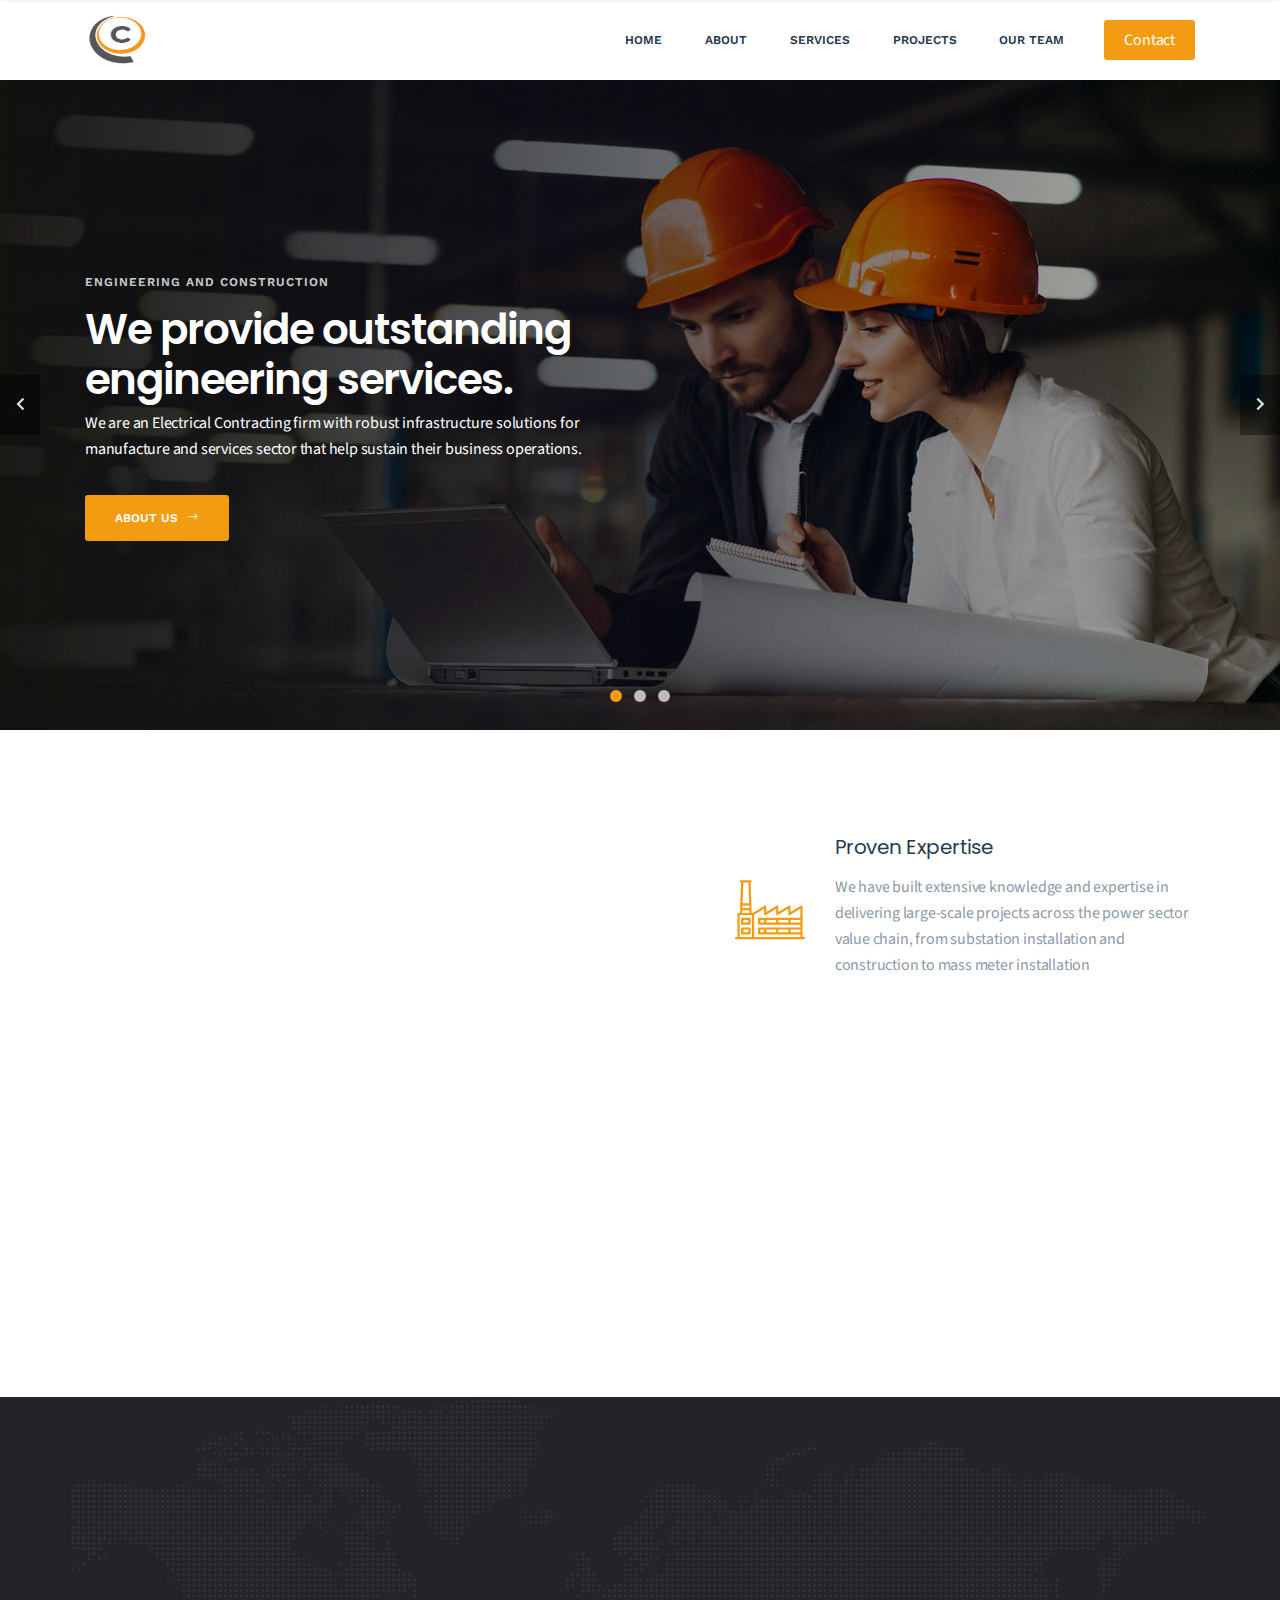
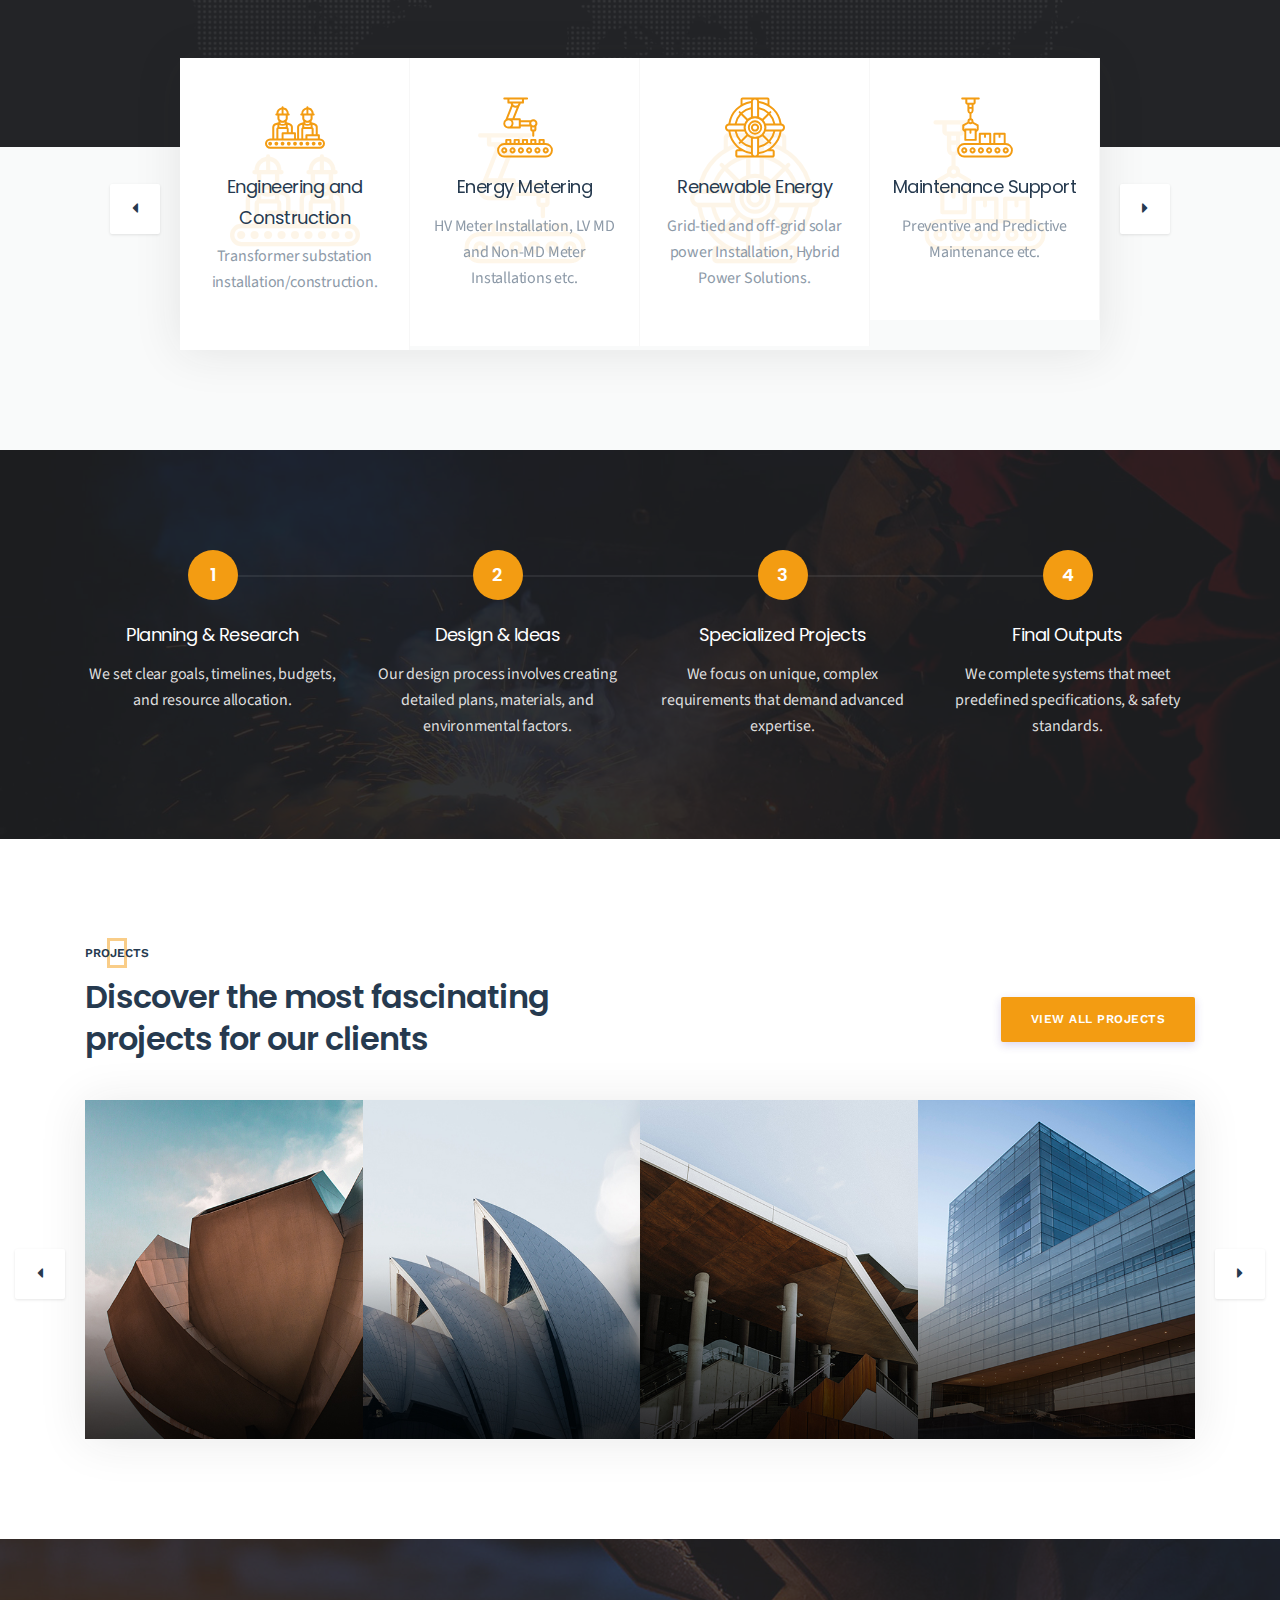
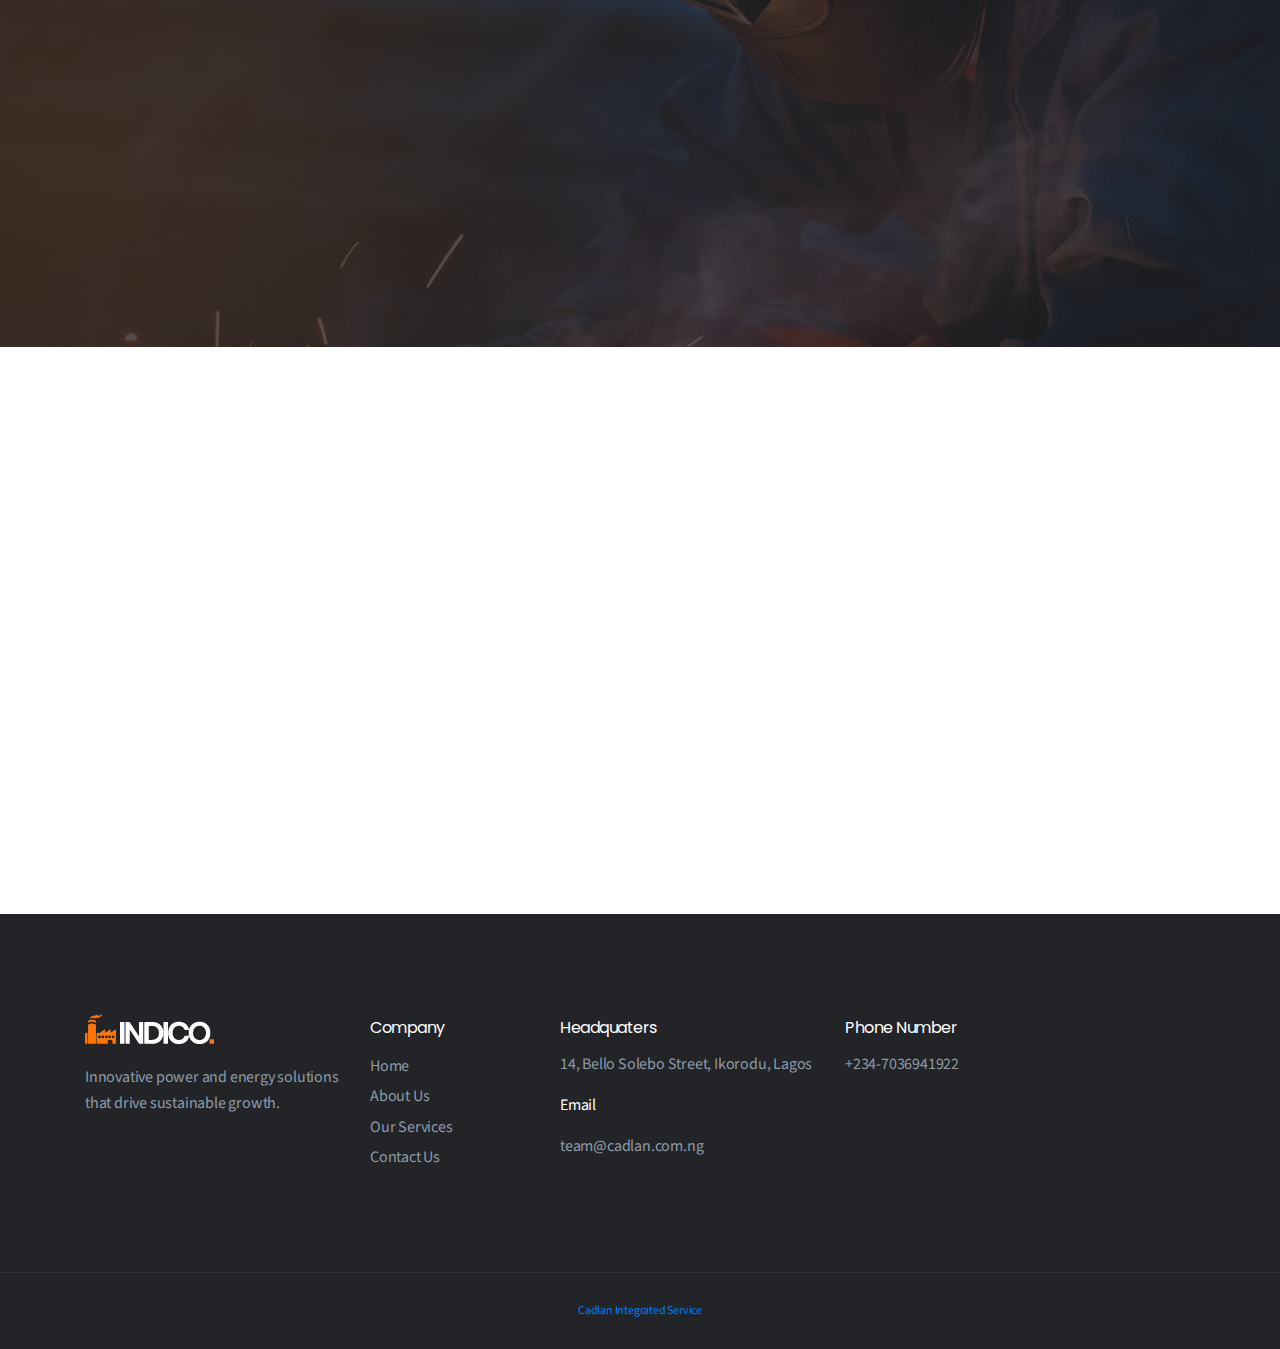
==== index.html @ 0afb3356 "Initial comit" ====
<!doctype html>
<!--[if lt IE 7]>      <html class="no-js lt-ie9 lt-ie8 lt-ie7" lang=""> <![endif]-->
<!--[if IE 7]>         <html class="no-js lt-ie9 lt-ie8" lang=""> <![endif]-->
<!--[if IE 8]>         <html class="no-js lt-ie9" lang=""> <![endif]-->
<!--[if gt IE 8]><!--> <html class="no-js" lang="en"> <!--<![endif]-->

<!-- index.html  29 Nov 2019 03:27:29 GMT -->
    <head>
        <meta charset="utf-8">
        <meta name="viewport" content="width=device-width, initial-scale=1">
        <meta name="description" content="Cadlan Integrated Service">
        <meta name="author" content="Cadlan">

        <title>CIS | Cadlan Integrated Service</title>
        <link rel="shortcut icon" type="image/x-icon" href="img/favicon.png">
        <link rel="stylesheet" href="css/fontawesome.min.css">
        <link rel="stylesheet" href="css/themify-icons.css">
        <link rel="stylesheet" href="css/elegant-line-icons.css">
        <link rel="stylesheet" href="css/elegant-font-icons.css">
        <link rel="stylesheet" href="css/flaticon.css">
        <link rel="stylesheet" href="css/animate.min.css">
        <link rel="stylesheet" href="css/bootstrap.min.css">
        <link rel="stylesheet" href="css/slick.css">
        <link rel="stylesheet" href="css/slider.css">
        <link rel="stylesheet" href="css/odometer.min.css">
        <link rel="stylesheet" href="css/venobox/venobox.css">
        <link rel="stylesheet" href="css/owl.carousel.css">
        <link rel="stylesheet" href="css/main.css">
        <link rel="stylesheet" href="css/responsive.css">
        <script src="js/vendor/modernizr-2.8.3-respond-1.4.2.min.js"></script>
    </head>
<body>
    <!--[if lt IE 8]>
        <p class="browserupgrade">You are using an <strong>outdated</strong> browser. Please <a href="http://browsehappy.com/">upgrade your browser</a> to improve your experience.</p>
    <![endif]-->

    <div class="site-preloader-wrap">
        <div class="spinner"></div>
    </div>

    <header id="header" class="header">
        <div class="primary-header">
            <div class="container">
                <div class="primary-header-inner">
                    <div class="header-logo">
                        <a href="#"><img src="img/Cadlan_logo_final_noname.png" height="50" width="65" alt="Indico"></a>
                    </div>
                    <div class="header-menu-wrap">
                        <ul class="dl-menu">
                            <li><a href="index.html">Home</a>
                                <!-- <ul>
                                    <li><a href="index.html">Home Default</a></li>
                                    <li><a href="index-2.html">Home Modern</a></li>
                                </ul> -->
                            </li>
                            <li><a href="about-company.html">About</a>
                                <!-- <ul>
                                    <li><a href="about-us.html">About Us</a></li>
                                    <li><a href="about-company.html">About Company</a></li>
                                </ul> -->
                            </li>
                            <li><a href="services-1.html">Services</a>
                                <!-- <ul>
                                    <li><a href="services-1.html">Services 01</a></li>
                                    <li><a href="services-2.html">Services 02</a></li>
                                </ul> -->
                            </li>
                            <li><a href="projects.html">Projects</a>
                                <!-- <ul>
                                    <li><a href="projects.html">Our Projects</a></li>
                                    <li><a href="project-single.html">Project Single</a></li>
                                    <li><a href="team.html">Our Team</a></li>
                                    <li><a href="testimonial.html">Testimonial</a></li>
                                    <li><a href="404.html">404 Error</a></li>
                                </ul> -->
                            </li>
                            <li><a href="team.html">Our Team</a>
                                <!-- <ul>
                                    <li><a href="projects.html">Our Projects</a></li>
                                    <li><a href="project-single.html">Project Single</a></li>
                                    <li><a href="team.html">Our Team</a></li>
                                    <li><a href="testimonial.html">Testimonial</a></li>
                                    <li><a href="404.html">404 Error</a></li>
                                </ul> -->
                            </li>
                            <!-- <li><a href="#">Blog</a>
                            <ul>
                            <li><a href="blog-grid.html">Blog Grid</a></li>
                            <li><a href="blog-classic.html">Blog Classic</a></li>
                            <li><a href="blog-single.html">Blog Single</a></li>
                            </ul> -->
                            </li>
                            <!-- <li><a href="contact.html">Contact</a></li> -->
                        </ul>
                    </div>
                    <div class="header-right">
                        <a class="menu-btn" href="contact.html">Contact</a>

                        <div class="mobile-menu-icon">
                            <div class="burger-menu">
                                <div class="line-menu line-half first-line"></div>
                                <div class="line-menu"></div>
                                <div class="line-menu line-half last-line"></div>
                            </div>
                        </div>
                    </div>
                </div>
            </div>
        </div>
    </header>

    <div id="main-slider" class="dl-slider">
        <div class="single-slide">
            <div class="bg-img kenburns-top-right" style="background-image: url(img/slider-1.jpg);"></div>
            <div class="overlay"></div>
            <div class="slider-content-wrap d-flex align-items-center text-left">
                <div class="container">
                    <div class="slider-content">
                        <div class="dl-caption medium"><div class="inner-layer"><div data-animation="fade-in-right" data-delay="1s">Engineering and Construction</div></div></div>
                        <div class="dl-caption big"><div class="inner-layer"><div data-animation="fade-in-left" data-delay="2s">We provide outstanding</div></div>
                        </div>
                        <div class="dl-caption big"><div class="inner-layer"><div data-animation="fade-in-left" data-delay="2.5s">engineering services.</div></div></div>
                        <div class="dl-caption small"><div class="inner-layer"><div data-animation="fade-in-left" data-delay="3s">We are an Electrical Contracting firm with robust infrastructure solutions for <br>manufacture and services sector that help sustain their business operations.</div></div></div>
                        <div class="dl-btn-group">
                            <div class="inner-layer">
                                <a href="about-company.html" class="dl-btn" data-animation="fade-in-left" data-delay="3.5s">About Us <i class="arrow_right"></i></a>
                            </div>
                        </div>
                    </div>
                </div>
            </div>
        </div>
        <div class="single-slide">
            <div class="bg-img kenburns-top-right" style="background-image: url(img/slider-2.jpg);"></div>
            <div class="overlay"></div>
            <div class="slider-content-wrap d-flex align-items-center text-center">
                <div class="container">
                    <div class="slider-content">
                        <div class="dl-caption medium"><div class="inner-layer"><div data-animation="fade-in-top" data-delay="1s">Engineering and Construction</div></div></div>
                        <div class="dl-caption big"><div class="inner-layer"><div data-animation="fade-in-bottom" data-delay="2s">We are professionals</div></div>
                        </div>
                        <div class="dl-caption big"><div class="inner-layer"><div data-animation="fade-in-bottom" data-delay="2.5s">in engineering and construction.</div></div></div>
                        <div class="dl-caption small"><div class="inner-layer"><div data-animation="fade-in-bottom" data-delay="3s">We have provided complete transformer installation and construction, as well as network upgrades for <br>manufacture and services sectors in cities.</div></div></div>
                        <div class="dl-btn-group">
                            <div class="inner-layer">
                                <a href="projects.html" class="dl-btn" data-animation="fade-in-bottom" data-delay="3.5s">View Projects <i class="arrow_right"></i></a>
                            </div>
                        </div>
                    </div>
                </div>
            </div>
        </div>
        <div class="single-slide">
            <div class="bg-img kenburns-top-right" style="background-image: url(img/slider-3.jpg);"></div>
            <div class="overlay"></div>
            <div class="slider-content-wrap d-flex align-items-center text-right">
                <div class="container">
                    <div class="slider-content">
                        <div class="dl-caption medium"><div class="inner-layer"><div data-animation="fade-in-left" data-delay="1s">Engineering and Construction</div></div></div>
                        <div class="dl-caption big"><div class="inner-layer"><div data-animation="fade-in-right" data-delay="2s">We will be happy to take care</div></div>
                        </div>
                        <div class="dl-caption big"><div class="inner-layer"><div data-animation="fade-in-right" data-delay="2.5s">of your projects.</div></div></div>
                        <div class="dl-caption small"><div class="inner-layer"><div data-animation="fade-in-right" data-delay="3s">We are certfied by the Nigerian Electricity Management Services Agency (NEMSA) <br>as an electrical contracting firm.</div></div></div>
                        <div class="dl-btn-group">
                            <div class="inner-layer">
                                <a href="services-1.html" class="dl-btn" data-animation="fade-in-right" data-delay="3.5s">Our Services <i class="arrow_right"></i></a>
                            </div>
                        </div>
                    </div>
                </div>
            </div>
        </div>
    </div>

    <section class="about-section padding">
        <div class="container">
            <div class="row about-wrap">
                <div class="col-lg-6 sm-padding">
                    <div class="about-content wow fadeInLeft">
                        <h2>We are the expart on this field.</h2>
                        <p>
                            CADLAN Integrated Services Limited (CISL) is an experienced solutions provider offering engineering, procurement, construction, installation, 
                            commissioning, and general project management services to the power and energy sector. Our expertise cuts across the entire industry value chain, 
                            and we provide our services to diverse clients in the industry.
                        </p>
                        <a href="about-company.html" class="default-btn">More About Us</a>
                    </div>
                </div>
                <div class="col-lg-6 sm-padding">
                    <ul class="about-promo">
                        <li class="about-promo-item wow fadeInUp">
                            <i class="flaticon-factory"></i>
                            <div>
                                <h3>Proven Expertise</h3>
                                <p>
                                    We have built extensive knowledge and expertise in delivering large-scale projects across the power sector value chain, 
                                    from substation installation and construction to mass meter installation
                                </p>
                            </div>
                        </li>
                        <li class="about-promo-item wow fadeInUp" data-wow-delay="300ms">
                            <i class="flaticon-worker"></i>
                            <div>
                                <h3>Dedicated To Our Clients</h3>
                                <p>We are dedicated to achieving client objectives through a collaborative and client-centric approach.</p>
                            </div>
                        </li>
                        <li class="about-promo-item wow fadeInUp" data-wow-delay="500ms">
                            <i class="flaticon-gear"></i>
                            <div>
                                <h3>Cost Efficiency</h3>
                                <p>
                                    Our team comprises of professional engineers, certified project managers and specialists with in-depth knowledge of the Nigerian power 
                                    sector.
                                    We are able to deliver projects more effectively.
                                </p>
                            </div>
                        </li>
                    </ul>
                </div>
            </div>
        </div>
    </section>

    <section class="service-section bg-grey padding">
        <div class="dark-bg"></div>
            <div class="section-heading dark-background text-center mb-40 wow fadeInUp" data-wow-delay="100ms">
                <span>Services</span>
                <h2>Our services are tailored <br> to suit you</h2>
            </div>
            <div class="container">
            <div class="row">
                <div class="col-lg-10 offset-lg-1">
                    <div id="service-carousel" class="service-carousel box-shadow owl-carousel">
                        <div class="service-item">
                            <div class="service-icon">
                                <i class="flaticon-3d-printer"></i>
                            </div>
                            <h3>Engineering and Construction</h3>
                            <p>Transformer substation installation/construction.</p>
                            <!-- <a href="#" class="read-more">Read More</a> -->
                            <div class="overlay-icon">
                                <i class="flaticon-3d-printer"></i>
                            </div>
                        </div>
                        <div class="service-item">
                            <div class="service-icon">
                                <i class="flaticon-industrial-robot"></i>
                            </div>
                            <h3>Energy Metering</h3>
                            <p>HV Meter Installation, LV MD and Non-MD Meter Installations etc.</p>
                            <!-- <a href="#" class="read-more">Read More</a> -->
                            <div class="overlay-icon">
                                <i class="flaticon-industrial-robot"></i>
                            </div>
                        </div>
                        <div class="service-item">
                            <div class="service-icon">
                                <i class="flaticon-assembly-line"></i>
                            </div>
                            <h3>Renewable Energy</h3>
                            <p>Grid-tied and off-grid solar power Installation, Hybrid Power Solutions.</p>
                            <!-- <a href="#" class="read-more">Read More</a> -->
                            <div class="overlay-icon">
                                <i class="flaticon-assembly-line"></i>
                            </div>
                        </div>
                        <div class="service-item">
                            <div class="service-icon">
                                <i class="flaticon-conveyor"></i>
                            </div>
                            <h3>Maintenance Support</h3>
                            <p>Preventive and Predictive Maintenance etc.</p>
                            <!-- <a href="#" class="read-more">Read More</a> -->
                            <div class="overlay-icon">
                                <i class="flaticon-conveyor"></i>
                            </div>
                        </div>
                        <div class="service-item">
                            <div class="service-icon">
                                <i class="flaticon-control-system"></i>
                            </div>
                            <h3>Technical Consulting</h3>
                            <p>Project Management Consulting, Energy Optimization Solutions etc.</p>
                            <!-- <a href="#" class="read-more">Read More</a> -->
                            <div class="overlay-icon">
                                <i class="flaticon-control-system"></i>
                            </div>
                        </div>
                    </div>
                </div>
            </div>
        </div>
    </section>

    <section class="work-pro-section padding">
        <div class="container">
            <div class="row">
                <div class="col-lg-3 col-sm-6 sm-padding">
                    <div class="work-pro-item text-center">
                        <span class="number">1</span>
                        <div class="number-line"></div>
                        <h3>Planning & Research</h3>
                        <p>
                            We set clear goals, timelines, budgets, and resource allocation.
                        </p>
                    </div>
                </div>
                <div class="col-lg-3 col-sm-6 sm-padding">
                    <div class="work-pro-item text-center">
                        <span class="number">2</span>
                        <div class="number-line"></div>
                        <h3>Design & Ideas</h3>
                        <p>
                            Our design process involves creating detailed plans, materials, and environmental factors. 
                        </p>
                    </div>
                </div>
                <div class="col-lg-3 col-sm-6 sm-padding">
                    <div class="work-pro-item text-center">
                        <span class="number">3</span>
                        <div class="number-line"></div>
                        <h3>Specialized Projects</h3>
                        <p>
                            We focus on unique, complex requirements that demand advanced expertise. 
                        </p>
                    </div>
                </div>
                <div class="col-lg-3 col-sm-6 sm-padding">
                    <div class="work-pro-item text-center">
                        <span class="number">4</span>
                        <h3>Final Outputs</h3>
                        <p>
                            We complete systems that meet predefined specifications, & safety standards.
                        </p>
                    </div>
                </div>
            </div>
        </div>
    </section>

    <section class="projects-section padding">
        <div class="container">
            <div class="row d-flex align-items-center">
                <div class="col-lg-8 col-md-6">
                    <div class="section-heading mb-40">
                        <span>Projects</span>
                        <h2>Discover the most fascinating <br>projects for our clients</h2>
                    </div>
                </div>
                <div class="col-lg-4 col-md-6 text-right">
                    <a href="projects.html" class="default-btn">View All Projects</a>
                </div>
            </div>
            <div id="projects-carousel" class="projects-carousel box-shadow owl-carousel">
                <div class="project-item">
                    <img src="img/project-1.jpg" alt="projects">
                    <div class="overlay"></div>
                    <a href="img/project-1.jpg" class="view-icon img-popup" data-gall="project"> <i class="fas fa-expand"></i></a>
                    <div class="projects-content">
                        <a href="#" class="category">Engineering Design / Supply and Installation</a>
                        <h3><a href="#" class="tittle">300kVA 33/0.4kV Substation for Saglev Electromobility Ltd</a></h3>
                    </div>
                </div>
                <div class="project-item">
                    <img src="img/project-2.jpg" alt="projects">
                    <div class="overlay"></div>
                    <a href="img/project-2.jpg" class="view-icon img-popup" data-gall="project"> <i class="fas fa-expand"></i></a>
                    <div class="projects-content">
                        <a href="#" class="category">Engineering Design / Supply and Installation</a>
                        <h3><a href="#" class="tittle">200kVA 11/0.4kV Substation for Akhibi Foods Ltd</a></h3>
                    </div>
                </div>
                <div class="project-item">
                    <img src="img/project-3.jpg" alt="projects">
                    <div class="overlay"></div>
                    <a href="img/project-3.jpg" class="view-icon img-popup" data-gall="project"> <i class="fas fa-expand"></i></a>
                    <div class="projects-content">
                        <a href="#" class="category">Engineering Design / Supply and Installation</a>
                        <h3><a href="#" class="tittle">750kVA 11/0.4kV Transformer Substation for Axon Polymer and Plastics Ltd.</a></h3>
                    </div>
                </div>
                <div class="project-item">
                    <img src="img/project-4.jpg" alt="projects">
                    <div class="overlay"></div>
                    <a href="img/project-4.jpg" class="view-icon img-popup" data-gall="project"> <i class="fas fa-expand"></i></a>
                    <div class="projects-content">
                        <a href="#" class="category">Engineering Design / Supply and Installation</a>
                        <h3><a href="#" class="tittle">1.5MVA 33/0.4kV Transformer Substation for Luigrad Company Nig. Ltd</a></h3>
                    </div>
                </div>
                <div class="project-item">
                    <img src="img/project-5.jpg" alt="projects">
                    <div class="overlay"></div>
                    <a href="img/project-5.jpg" class="view-icon img-popup" data-gall="project"> <i class="fas fa-expand"></i></a>
                    <div class="projects-content">
                        <a href="#" class="category">Engineering Design / Supply and Installation</a>
                        <h3><a href="#" class="tittle">2500kVA 33/0.4kV Transformer Substation for Monaplex Industries Ltd</a></h3>
                    </div>
                </div>
            </div>
        </div>
    </section>

    <div class="cta-section padding">
        <div class="container">
            <div class="cta-content text-center">
                <span class="wow fadeInUp">Explore The Features</span>
                <h2 class="wow fadeInUp" data-wow-delay="300ms">Innovative power and energy solutions that <br>drive sustainable growth.</h2>
                <a href="about-company.html" class="default-btn wow fadeInUp" data-wow-delay="500ms">About</a>
            </div>
        </div>
    </div>

    <section class="content-section padding">
        <div class="container">
            <div class="row content-wrap">
                <div class="col-lg-6 sm-padding wow fadeInLeft" data-wow-delay="100ms">
                    <img class="box-shadow" class="box-shadow" src="img/content-1.jpg" alt="img">
                </div>
                <div class="col-lg-6 sm-padding">
                    <div class="content-info wow fadeInRight" data-wow-delay="300ms">
                        <span>Explore The Features</span>
                        <h2>Offering the most complete integrated engineering service!</h2>
                        <p>
                            We are committed to building a sustainable future by fostering a collaborative spirit that creates exceptional experiences and balanced 
                            relationships. Engineering design and construction isn’t just a job. It's our passion. With every project we undertake, we set the bar high and 
                            provide the best industry.
                        </p>
                        <a href="services-1.html" class="default-btn">Services</a>
                    </div>
                </div>
            </div>
        </div>
    </section>

    <!-- <section class="testimonial-section bg-grey padding">
        <div class="dots"></div>
            <div class="container">
            <div class="section-heading text-center mb-40 wow fadeInUp" data-wow-delay="100ms">
                <span>Testimonial</span>
                <h2>What people says</h2>
            </div>
            <div id="testimonial-carousel" class="testimonial-carousel box-shadow owl-carousel">
                <div class="testi-item d-flex align-items-center">
                    <img src="img/testi-1.jpg" alt="img">
                    <div class="testi-content">
                        <p>"Thank you for guiding us through the construction process, understanding, and always ready to accommodate our needs. We love our new space and know that it was built by the very best!"</p>
                        <h3>Kyle Frederick</h3>
                        <ul class="rattings">
                            <li><i class="fa fa-star"></i></li>
                            <li><i class="fa fa-star"></i></li>
                            <li><i class="fa fa-star"></i></li>
                            <li><i class="fa fa-star"></i></li>
                            <li><i class="fa fa-star"></i></li>
                        </ul>
                        <span>Director</span>
                    </div>
                    <i class="fa fa-quote-right"></i>
                </div>
                <div class="testi-item d-flex align-items-center">
                    <img src="img/testi-2.jpg" alt="img">
                    <div class="testi-content">
                        <p>"Thank you for guiding us through the construction process, understanding, and always ready to accommodate our needs. We love our new space and know that it was built by the very best!"</p>
                        <h3>Valentin Lacoste</h3>
                        <ul class="rattings">
                            <li><i class="fa fa-star"></i></li>
                            <li><i class="fa fa-star"></i></li>
                            <li><i class="fa fa-star"></i></li>
                            <li><i class="fa fa-star"></i></li>
                            <li><i class="fa fa-star"></i></li>
                        </ul>
                        <span>Director</span>
                    </div>
                    <i class="fa fa-quote-right"></i>
                </div>
                <div class="testi-item d-flex align-items-center">
                    <img src="img/testi-3.jpg" alt="img">
                    <div class="testi-content">
                        <p>"Thank you for guiding us through the construction process, understanding, and always ready to accommodate our needs. We love our new space and know that it was built by the very best!"</p>
                        <h3>José Carpio</h3>
                        <ul class="rattings">
                            <li><i class="fa fa-star"></i></li>
                            <li><i class="fa fa-star"></i></li>
                            <li><i class="fa fa-star"></i></li>
                            <li><i class="fa fa-star"></i></li>
                            <li><i class="fa fa-star"></i></li>
                        </ul>
                        <span>Director</span>
                    </div>
                    <i class="fa fa-quote-right"></i>
                </div>
            </div>
        </div>
    </section> -->

    <!-- <section class="blog-section padding">
    <div class="container">
    <div class="section-heading text-center mb-40 wow fadeInUp" data-wow-delay="100ms">
    <span>From Blog</span>
    <h2>Speciallized news</h2>
    </div>
    <div class="row blog-wrap">
    <div class="col-lg-4 col-sm-6 sm-padding">
    <div class="blog-item box-shadow">
    <div class="blog-thumb">
    <img src="img/post-1.jpg" alt="post">
    <span class="category"><a href="#">interior</a></span>
    </div>
    <div class="blog-content">
    <h3><a href="#">Minimalist trending in modern architecture 2019</a></h3>
    <p>Building first evolved out dynamics between needs means available building materials attendant skills.</p>
    <a href="#" class="read-more">Read More</a>
    </div>
    </div>
    </div>
    <div class="col-lg-4 col-sm-6 sm-padding">
    <div class="blog-item box-shadow">
    <div class="blog-thumb">
    <img src="img/post-2.jpg" alt="post">
    <span class="category"><a href="#">Architecture</a></span>
    </div>
    <div class="blog-content">
    <h3><a href="#">Terrace in the town yamazaki kentaro design workshop.</a></h3>
    <p>Building first evolved out dynamics between needs means available building materials attendant skills.</p>
    <a href="#" class="read-more">Read More</a>
    </div>
    </div>
    </div>
    <div class="col-lg-4 col-sm-6 sm-padding">
    <div class="blog-item box-shadow">
    <div class="blog-thumb">
    <img src="img/post-3.jpg" alt="post">
    <span class="category"><a href="#">Design</a></span>
    </div>
    <div class="blog-content">
    <h3><a href="#">W270 house são paulo arquitetos fabio jorge architeqture.</a></h3>
    <p>Building first evolved out dynamics between needs means available building materials attendant skills.</p>
    <a href="#" class="read-more">Read More</a>
    </div>
    </div>
    </div>
    </div>
    </div>
    </section> -->

    <!-- <div class="sponsor-section bg-grey">
        <div class="dots"></div>
        <div class="container">
            <div id="sponsor-carousel" class="sponsor-carousel owl-carousel">
                <div class="sponsor-item">
                    <img src="img/sponsor1.png" alt="sponsor">
                </div>
                <div class="sponsor-item">
                    <img src="img/sponsor2.png" alt="sponsor">
                </div>
                <div class="sponsor-item">
                    <img src="img/sponsor3.png" alt="sponsor">
                </div>
                <div class="sponsor-item">
                    <img src="img/sponsor4.png" alt="sponsor">
                </div>
                <div class="sponsor-item">
                    <img src="img/sponsor5.png" alt="sponsor">
                </div>
                <div class="sponsor-item">
                    <img src="img/sponsor6.png" alt="sponsor">
                </div>
                <div class="sponsor-item">
                    <img src="img/sponsor7.png" alt="sponsor">
                </div>
                <div class="sponsor-item">
                    <img src="img/sponsor8.png" alt="sponsor">
                </div>
            </div>
        </div>
    </div> -->

    <section class="widget-section padding">
        <div class="container">
            <div class="row">
                <div class="col-lg-3 col-sm-6 sm-padding">
                    <div class="widget-content">
                        <a href="#"><img src="img/logo-light.png" alt="brand"></a>
                        <p>Innovative power and energy solutions that drive sustainable growth.</p>
                    </div>
                </div>
                <div class="col-lg-2 col-sm-6 sm-padding">
                    <div class="widget-content">
                        <h4>Company</h4>
                        <ul class="widget-links">
                            <li><a href="index.html">Home</a></li>
                            <li><a href="about-company.html">About Us</a></li>
                            <li><a href="services-1.html">Our Services</a></li>
                            <li><a href="contact.html">Contact Us</a></li>
                        </ul>
                    </div>
                </div>
                <div class="col-lg-3 col-sm-6 sm-padding">
                    <div class="widget-content">
                        <h4>Headquaters</h4>
                        <p>14, Bello Solebo Street, Ikorodu, Lagos</p>
                        <p style="color: #fff;">Email</p>
                        <span>team@cadlan.com.ng</span>
                    </div>
                </div>
                <div class="col-lg-3 col-sm-6 sm-padding">
                    <div class="widget-content">
                        <h4>Phone Number</h4>
                        <p>+234-7036941922</p>
                    </div>
                </div>
                <!-- <div class="col-lg-4 col-sm-6 sm-padding">
                    <div class="widget-content">
                        <h4>Newslatter Subscription</h4>
                        <p>Subscribe and get 10% off from our <br>architecture company.</p>
                        <div class="subscribe-box clearfix">
                            <div class="subscribe-form-wrap">
                                <form action="#" class="subscribe-form">
                                    <input type="email" name="email" id="subs-email" class="form-input" placeholder="Enter Your Email Address...">
                                    <button type="submit" class="submit-btn">Subscribe</button>
                                    <div id="subscribe-result">
                                        <p class="subscription-success"></p>
                                        <p class="subscription-error"></p>
                                    </div>
                                </form>
                            </div>
                        </div>
                    </div>
                </div> -->
            </div>
        </div>
    </section>

    <footer class="footer-section align-center">
        <div class="container">
            <p><a href="templateshub.net">Cadlan Integrated Service</a></p>
        </div>
    </footer>

    <a data-scroll href="#header" id="scroll-to-top"><i class="arrow_carrot-up"></i></a>

    <script data-cfasync="false" src="../../cdn-cgi/scripts/5c5dd728/cloudflare-static/email-decode.min.js"></script>
    <script src="js/vendor/jquery-1.12.4.min.js"></script>
    <script src="js/vendor/bootstrap.min.js"></script>
    <script src="js/vendor/tether.min.js"></script>
    <script src="js/vendor/headroom.min.js"></script>
    <script src="js/vendor/owl.carousel.min.js"></script>
    <script src="js/vendor/smooth-scroll.min.js"></script>
    <script src="js/vendor/venobox.min.js"></script>
    <script src="js/vendor/jquery.ajaxchimp.min.js"></script>
    <script src="js/vendor/slick.min.js"></script>
    <script src="js/vendor/waypoints.min.js"></script>
    <script src="js/vendor/odometer.min.js"></script>
    <script src="js/vendor/wow.min.js"></script>
    <script src="js/main.js"></script>
</body>
</html>
---- css/themify-icons.css ----
@font-face{font-family:themify;src:url(../fonts/themify9f24.eot?-fvbane);src:url(../fonts/themifyd41d.eot?#iefix-fvbane) format('embedded-opentype'),url(../fonts/themify9f24.woff?-fvbane) format('woff'),url(../fonts/themify9f24.ttf?-fvbane) format('truetype'),url(../fonts/themify9f24.svg?-fvbane#themify) format('svg');font-weight:400;font-style:normal}[class*=" ti-"],[class^=ti-]{font-family:themify;speak:none;font-style:normal;font-weight:400;font-variant:normal;text-transform:none;line-height:1;-webkit-font-smoothing:antialiased;-moz-osx-font-smoothing:grayscale}.ti-wand:before{content:"\e600"}.ti-volume:before{content:"\e601"}.ti-user:before{content:"\e602"}.ti-unlock:before{content:"\e603"}.ti-unlink:before{content:"\e604"}.ti-trash:before{content:"\e605"}.ti-thought:before{content:"\e606"}.ti-target:before{content:"\e607"}.ti-tag:before{content:"\e608"}.ti-tablet:before{content:"\e609"}.ti-star:before{content:"\e60a"}.ti-spray:before{content:"\e60b"}.ti-signal:before{content:"\e60c"}.ti-shopping-cart:before{content:"\e60d"}.ti-shopping-cart-full:before{content:"\e60e"}.ti-settings:before{content:"\e60f"}.ti-search:before{content:"\e610"}.ti-zoom-in:before{content:"\e611"}.ti-zoom-out:before{content:"\e612"}.ti-cut:before{content:"\e613"}.ti-ruler:before{content:"\e614"}.ti-ruler-pencil:before{content:"\e615"}.ti-ruler-alt:before{content:"\e616"}.ti-bookmark:before{content:"\e617"}.ti-bookmark-alt:before{content:"\e618"}.ti-reload:before{content:"\e619"}.ti-plus:before{content:"\e61a"}.ti-pin:before{content:"\e61b"}.ti-pencil:before{content:"\e61c"}.ti-pencil-alt:before{content:"\e61d"}.ti-paint-roller:before{content:"\e61e"}.ti-paint-bucket:before{content:"\e61f"}.ti-na:before{content:"\e620"}.ti-mobile:before{content:"\e621"}.ti-minus:before{content:"\e622"}.ti-medall:before{content:"\e623"}.ti-medall-alt:before{content:"\e624"}.ti-marker:before{content:"\e625"}.ti-marker-alt:before{content:"\e626"}.ti-arrow-up:before{content:"\e627"}.ti-arrow-right:before{content:"\e628"}.ti-arrow-left:before{content:"\e629"}.ti-arrow-down:before{content:"\e62a"}.ti-lock:before{content:"\e62b"}.ti-location-arrow:before{content:"\e62c"}.ti-link:before{content:"\e62d"}.ti-layout:before{content:"\e62e"}.ti-layers:before{content:"\e62f"}.ti-layers-alt:before{content:"\e630"}.ti-key:before{content:"\e631"}.ti-import:before{content:"\e632"}.ti-image:before{content:"\e633"}.ti-heart:before{content:"\e634"}.ti-heart-broken:before{content:"\e635"}.ti-hand-stop:before{content:"\e636"}.ti-hand-open:before{content:"\e637"}.ti-hand-drag:before{content:"\e638"}.ti-folder:before{content:"\e639"}.ti-flag:before{content:"\e63a"}.ti-flag-alt:before{content:"\e63b"}.ti-flag-alt-2:before{content:"\e63c"}.ti-eye:before{content:"\e63d"}.ti-export:before{content:"\e63e"}.ti-exchange-vertical:before{content:"\e63f"}.ti-desktop:before{content:"\e640"}.ti-cup:before{content:"\e641"}.ti-crown:before{content:"\e642"}.ti-comments:before{content:"\e643"}.ti-comment:before{content:"\e644"}.ti-comment-alt:before{content:"\e645"}.ti-close:before{content:"\e646"}.ti-clip:before{content:"\e647"}.ti-angle-up:before{content:"\e648"}.ti-angle-right:before{content:"\e649"}.ti-angle-left:before{content:"\e64a"}.ti-angle-down:before{content:"\e64b"}.ti-check:before{content:"\e64c"}.ti-check-box:before{content:"\e64d"}.ti-camera:before{content:"\e64e"}.ti-announcement:before{content:"\e64f"}.ti-brush:before{content:"\e650"}.ti-briefcase:before{content:"\e651"}.ti-bolt:before{content:"\e652"}.ti-bolt-alt:before{content:"\e653"}.ti-blackboard:before{content:"\e654"}.ti-bag:before{content:"\e655"}.ti-move:before{content:"\e656"}.ti-arrows-vertical:before{content:"\e657"}.ti-arrows-horizontal:before{content:"\e658"}.ti-fullscreen:before{content:"\e659"}.ti-arrow-top-right:before{content:"\e65a"}.ti-arrow-top-left:before{content:"\e65b"}.ti-arrow-circle-up:before{content:"\e65c"}.ti-arrow-circle-right:before{content:"\e65d"}.ti-arrow-circle-left:before{content:"\e65e"}.ti-arrow-circle-down:before{content:"\e65f"}.ti-angle-double-up:before{content:"\e660"}.ti-angle-double-right:before{content:"\e661"}.ti-angle-double-left:before{content:"\e662"}.ti-angle-double-down:before{content:"\e663"}.ti-zip:before{content:"\e664"}.ti-world:before{content:"\e665"}.ti-wheelchair:before{content:"\e666"}.ti-view-list:before{content:"\e667"}.ti-view-list-alt:before{content:"\e668"}.ti-view-grid:before{content:"\e669"}.ti-uppercase:before{content:"\e66a"}.ti-upload:before{content:"\e66b"}.ti-underline:before{content:"\e66c"}.ti-truck:before{content:"\e66d"}.ti-timer:before{content:"\e66e"}.ti-ticket:before{content:"\e66f"}.ti-thumb-up:before{content:"\e670"}.ti-thumb-down:before{content:"\e671"}.ti-text:before{content:"\e672"}.ti-stats-up:before{content:"\e673"}.ti-stats-down:before{content:"\e674"}.ti-split-v:before{content:"\e675"}.ti-split-h:before{content:"\e676"}.ti-smallcap:before{content:"\e677"}.ti-shine:before{content:"\e678"}.ti-shift-right:before{content:"\e679"}.ti-shift-left:before{content:"\e67a"}.ti-shield:before{content:"\e67b"}.ti-notepad:before{content:"\e67c"}.ti-server:before{content:"\e67d"}.ti-quote-right:before{content:"\e67e"}.ti-quote-left:before{content:"\e67f"}.ti-pulse:before{content:"\e680"}.ti-printer:before{content:"\e681"}.ti-power-off:before{content:"\e682"}.ti-plug:before{content:"\e683"}.ti-pie-chart:before{content:"\e684"}.ti-paragraph:before{content:"\e685"}.ti-panel:before{content:"\e686"}.ti-package:before{content:"\e687"}.ti-music:before{content:"\e688"}.ti-music-alt:before{content:"\e689"}.ti-mouse:before{content:"\e68a"}.ti-mouse-alt:before{content:"\e68b"}.ti-money:before{content:"\e68c"}.ti-microphone:before{content:"\e68d"}.ti-menu:before{content:"\e68e"}.ti-menu-alt:before{content:"\e68f"}.ti-map:before{content:"\e690"}.ti-map-alt:before{content:"\e691"}.ti-loop:before{content:"\e692"}.ti-location-pin:before{content:"\e693"}.ti-list:before{content:"\e694"}.ti-light-bulb:before{content:"\e695"}.ti-Italic:before{content:"\e696"}.ti-info:before{content:"\e697"}.ti-infinite:before{content:"\e698"}.ti-id-badge:before{content:"\e699"}.ti-hummer:before{content:"\e69a"}.ti-home:before{content:"\e69b"}.ti-help:before{content:"\e69c"}.ti-headphone:before{content:"\e69d"}.ti-harddrives:before{content:"\e69e"}.ti-harddrive:before{content:"\e69f"}.ti-gift:before{content:"\e6a0"}.ti-game:before{content:"\e6a1"}.ti-filter:before{content:"\e6a2"}.ti-files:before{content:"\e6a3"}.ti-file:before{content:"\e6a4"}.ti-eraser:before{content:"\e6a5"}.ti-envelope:before{content:"\e6a6"}.ti-download:before{content:"\e6a7"}.ti-direction:before{content:"\e6a8"}.ti-direction-alt:before{content:"\e6a9"}.ti-dashboard:before{content:"\e6aa"}.ti-control-stop:before{content:"\e6ab"}.ti-control-shuffle:before{content:"\e6ac"}.ti-control-play:before{content:"\e6ad"}.ti-control-pause:before{content:"\e6ae"}.ti-control-forward:before{content:"\e6af"}.ti-control-backward:before{content:"\e6b0"}.ti-cloud:before{content:"\e6b1"}.ti-cloud-up:before{content:"\e6b2"}.ti-cloud-down:before{content:"\e6b3"}.ti-clipboard:before{content:"\e6b4"}.ti-car:before{content:"\e6b5"}.ti-calendar:before{content:"\e6b6"}.ti-book:before{content:"\e6b7"}.ti-bell:before{content:"\e6b8"}.ti-basketball:before{content:"\e6b9"}.ti-bar-chart:before{content:"\e6ba"}.ti-bar-chart-alt:before{content:"\e6bb"}.ti-back-right:before{content:"\e6bc"}.ti-back-left:before{content:"\e6bd"}.ti-arrows-corner:before{content:"\e6be"}.ti-archive:before{content:"\e6bf"}.ti-anchor:before{content:"\e6c0"}.ti-align-right:before{content:"\e6c1"}.ti-align-left:before{content:"\e6c2"}.ti-align-justify:before{content:"\e6c3"}.ti-align-center:before{content:"\e6c4"}.ti-alert:before{content:"\e6c5"}.ti-alarm-clock:before{content:"\e6c6"}.ti-agenda:before{content:"\e6c7"}.ti-write:before{content:"\e6c8"}.ti-window:before{content:"\e6c9"}.ti-widgetized:before{content:"\e6ca"}.ti-widget:before{content:"\e6cb"}.ti-widget-alt:before{content:"\e6cc"}.ti-wallet:before{content:"\e6cd"}.ti-video-clapper:before{content:"\e6ce"}.ti-video-camera:before{content:"\e6cf"}.ti-vector:before{content:"\e6d0"}.ti-themify-logo:before{content:"\e6d1"}.ti-themify-favicon:before{content:"\e6d2"}.ti-themify-favicon-alt:before{content:"\e6d3"}.ti-support:before{content:"\e6d4"}.ti-stamp:before{content:"\e6d5"}.ti-split-v-alt:before{content:"\e6d6"}.ti-slice:before{content:"\e6d7"}.ti-shortcode:before{content:"\e6d8"}.ti-shift-right-alt:before{content:"\e6d9"}.ti-shift-left-alt:before{content:"\e6da"}.ti-ruler-alt-2:before{content:"\e6db"}.ti-receipt:before{content:"\e6dc"}.ti-pin2:before{content:"\e6dd"}.ti-pin-alt:before{content:"\e6de"}.ti-pencil-alt2:before{content:"\e6df"}.ti-palette:before{content:"\e6e0"}.ti-more:before{content:"\e6e1"}.ti-more-alt:before{content:"\e6e2"}.ti-microphone-alt:before{content:"\e6e3"}.ti-magnet:before{content:"\e6e4"}.ti-line-double:before{content:"\e6e5"}.ti-line-dotted:before{content:"\e6e6"}.ti-line-dashed:before{content:"\e6e7"}.ti-layout-width-full:before{content:"\e6e8"}.ti-layout-width-default:before{content:"\e6e9"}.ti-layout-width-default-alt:before{content:"\e6ea"}.ti-layout-tab:before{content:"\e6eb"}.ti-layout-tab-window:before{content:"\e6ec"}.ti-layout-tab-v:before{content:"\e6ed"}.ti-layout-tab-min:before{content:"\e6ee"}.ti-layout-slider:before{content:"\e6ef"}.ti-layout-slider-alt:before{content:"\e6f0"}.ti-layout-sidebar-right:before{content:"\e6f1"}.ti-layout-sidebar-none:before{content:"\e6f2"}.ti-layout-sidebar-left:before{content:"\e6f3"}.ti-layout-placeholder:before{content:"\e6f4"}.ti-layout-menu:before{content:"\e6f5"}.ti-layout-menu-v:before{content:"\e6f6"}.ti-layout-menu-separated:before{content:"\e6f7"}.ti-layout-menu-full:before{content:"\e6f8"}.ti-layout-media-right-alt:before{content:"\e6f9"}.ti-layout-media-right:before{content:"\e6fa"}.ti-layout-media-overlay:before{content:"\e6fb"}.ti-layout-media-overlay-alt:before{content:"\e6fc"}.ti-layout-media-overlay-alt-2:before{content:"\e6fd"}.ti-layout-media-left-alt:before{content:"\e6fe"}.ti-layout-media-left:before{content:"\e6ff"}.ti-layout-media-center-alt:before{content:"\e700"}.ti-layout-media-center:before{content:"\e701"}.ti-layout-list-thumb:before{content:"\e702"}.ti-layout-list-thumb-alt:before{content:"\e703"}.ti-layout-list-post:before{content:"\e704"}.ti-layout-list-large-image:before{content:"\e705"}.ti-layout-line-solid:before{content:"\e706"}.ti-layout-grid4:before{content:"\e707"}.ti-layout-grid3:before{content:"\e708"}.ti-layout-grid2:before{content:"\e709"}.ti-layout-grid2-thumb:before{content:"\e70a"}.ti-layout-cta-right:before{content:"\e70b"}.ti-layout-cta-left:before{content:"\e70c"}.ti-layout-cta-center:before{content:"\e70d"}.ti-layout-cta-btn-right:before{content:"\e70e"}.ti-layout-cta-btn-left:before{content:"\e70f"}.ti-layout-column4:before{content:"\e710"}.ti-layout-column3:before{content:"\e711"}.ti-layout-column2:before{content:"\e712"}.ti-layout-accordion-separated:before{content:"\e713"}.ti-layout-accordion-merged:before{content:"\e714"}.ti-layout-accordion-list:before{content:"\e715"}.ti-ink-pen:before{content:"\e716"}.ti-info-alt:before{content:"\e717"}.ti-help-alt:before{content:"\e718"}.ti-headphone-alt:before{content:"\e719"}.ti-hand-point-up:before{content:"\e71a"}.ti-hand-point-right:before{content:"\e71b"}.ti-hand-point-left:before{content:"\e71c"}.ti-hand-point-down:before{content:"\e71d"}.ti-gallery:before{content:"\e71e"}.ti-face-smile:before{content:"\e71f"}.ti-face-sad:before{content:"\e720"}.ti-credit-card:before{content:"\e721"}.ti-control-skip-forward:before{content:"\e722"}.ti-control-skip-backward:before{content:"\e723"}.ti-control-record:before{content:"\e724"}.ti-control-eject:before{content:"\e725"}.ti-comments-smiley:before{content:"\e726"}.ti-brush-alt:before{content:"\e727"}.ti-youtube:before{content:"\e728"}.ti-vimeo:before{content:"\e729"}.ti-twitter:before{content:"\e72a"}.ti-time:before{content:"\e72b"}.ti-tumblr:before{content:"\e72c"}.ti-skype:before{content:"\e72d"}.ti-share:before{content:"\e72e"}.ti-share-alt:before{content:"\e72f"}.ti-rocket:before{content:"\e730"}.ti-pinterest:before{content:"\e731"}.ti-new-window:before{content:"\e732"}.ti-microsoft:before{content:"\e733"}.ti-list-ol:before{content:"\e734"}.ti-linkedin:before{content:"\e735"}.ti-layout-sidebar-2:before{content:"\e736"}.ti-layout-grid4-alt:before{content:"\e737"}.ti-layout-grid3-alt:before{content:"\e738"}.ti-layout-grid2-alt:before{content:"\e739"}.ti-layout-column4-alt:before{content:"\e73a"}.ti-layout-column3-alt:before{content:"\e73b"}.ti-layout-column2-alt:before{content:"\e73c"}.ti-instagram:before{content:"\e73d"}.ti-google:before{content:"\e73e"}.ti-github:before{content:"\e73f"}.ti-flickr:before{content:"\e740"}.ti-facebook:before{content:"\e741"}.ti-dropbox:before{content:"\e742"}.ti-dribbble:before{content:"\e743"}.ti-apple:before{content:"\e744"}.ti-android:before{content:"\e745"}.ti-save:before{content:"\e746"}.ti-save-alt:before{content:"\e747"}.ti-yahoo:before{content:"\e748"}.ti-wordpress:before{content:"\e749"}.ti-vimeo-alt:before{content:"\e74a"}.ti-twitter-alt:before{content:"\e74b"}.ti-tumblr-alt:before{content:"\e74c"}.ti-trello:before{content:"\e74d"}.ti-stack-overflow:before{content:"\e74e"}.ti-soundcloud:before{content:"\e74f"}.ti-sharethis:before{content:"\e750"}.ti-sharethis-alt:before{content:"\e751"}.ti-reddit:before{content:"\e752"}.ti-pinterest-alt:before{content:"\e753"}.ti-microsoft-alt:before{content:"\e754"}.ti-linux:before{content:"\e755"}.ti-jsfiddle:before{content:"\e756"}.ti-joomla:before{content:"\e757"}.ti-html5:before{content:"\e758"}.ti-flickr-alt:before{content:"\e759"}.ti-email:before{content:"\e75a"}.ti-drupal:before{content:"\e75b"}.ti-dropbox-alt:before{content:"\e75c"}.ti-css3:before{content:"\e75d"}.ti-rss:before{content:"\e75e"}.ti-rss-alt:before{content:"\e75f"}
---- css/elegant-line-icons.css ----
@font-face{font-family:et-line;src:url(../fonts/et-line.eot);src:url(../fonts/et-lined41d.eot?#iefix) format('embedded-opentype'),url(../fonts/et-line.woff) format('woff'),url(../fonts/et-line.ttf) format('truetype'),url(../fonts/et-line.svg#et-line) format('svg');font-weight:400;font-style:normal}[data-icon]:before{font-family:et-line;content:attr(data-icon);speak:none;font-weight:400;font-variant:normal;text-transform:none;line-height:1;-webkit-font-smoothing:antialiased;-moz-osx-font-smoothing:grayscale;display:inline-block}.icon-mobile,.icon-laptop,.icon-desktop,.icon-tablet,.icon-phone,.icon-document,.icon-documents,.icon-search,.icon-clipboard,.icon-newspaper,.icon-notebook,.icon-book-open,.icon-browser,.icon-calendar,.icon-presentation,.icon-picture,.icon-pictures,.icon-video,.icon-camera,.icon-printer,.icon-toolbox,.icon-briefcase,.icon-wallet,.icon-gift,.icon-bargraph,.icon-grid,.icon-expand,.icon-focus,.icon-edit,.icon-adjustments,.icon-ribbon,.icon-hourglass,.icon-lock,.icon-megaphone,.icon-shield,.icon-trophy,.icon-flag,.icon-map,.icon-puzzle,.icon-basket,.icon-envelope,.icon-streetsign,.icon-telescope,.icon-gears,.icon-key,.icon-paperclip,.icon-attachment,.icon-pricetags,.icon-lightbulb,.icon-layers,.icon-pencil,.icon-tools,.icon-tools-2,.icon-scissors,.icon-paintbrush,.icon-magnifying-glass,.icon-circle-compass,.icon-linegraph,.icon-mic,.icon-strategy,.icon-beaker,.icon-caution,.icon-recycle,.icon-anchor,.icon-profile-male,.icon-profile-female,.icon-bike,.icon-wine,.icon-hotairballoon,.icon-globe,.icon-genius,.icon-map-pin,.icon-dial,.icon-chat,.icon-heart,.icon-cloud,.icon-upload,.icon-download,.icon-target,.icon-hazardous,.icon-piechart,.icon-speedometer,.icon-global,.icon-compass,.icon-lifesaver,.icon-clock,.icon-aperture,.icon-quote,.icon-scope,.icon-alarmclock,.icon-refresh,.icon-happy,.icon-sad,.icon-facebook,.icon-twitter,.icon-googleplus,.icon-rss,.icon-tumblr,.icon-linkedin,.icon-dribbble{font-family:et-line;speak:none;font-style:normal;font-weight:400;font-variant:normal;text-transform:none;line-height:1;-webkit-font-smoothing:antialiased;-moz-osx-font-smoothing:grayscale;display:inline-block}.icon-mobile:before{content:"\e000"}.icon-laptop:before{content:"\e001"}.icon-desktop:before{content:"\e002"}.icon-tablet:before{content:"\e003"}.icon-phone:before{content:"\e004"}.icon-document:before{content:"\e005"}.icon-documents:before{content:"\e006"}.icon-search:before{content:"\e007"}.icon-clipboard:before{content:"\e008"}.icon-newspaper:before{content:"\e009"}.icon-notebook:before{content:"\e00a"}.icon-book-open:before{content:"\e00b"}.icon-browser:before{content:"\e00c"}.icon-calendar:before{content:"\e00d"}.icon-presentation:before{content:"\e00e"}.icon-picture:before{content:"\e00f"}.icon-pictures:before{content:"\e010"}.icon-video:before{content:"\e011"}.icon-camera:before{content:"\e012"}.icon-printer:before{content:"\e013"}.icon-toolbox:before{content:"\e014"}.icon-briefcase:before{content:"\e015"}.icon-wallet:before{content:"\e016"}.icon-gift:before{content:"\e017"}.icon-bargraph:before{content:"\e018"}.icon-grid:before{content:"\e019"}.icon-expand:before{content:"\e01a"}.icon-focus:before{content:"\e01b"}.icon-edit:before{content:"\e01c"}.icon-adjustments:before{content:"\e01d"}.icon-ribbon:before{content:"\e01e"}.icon-hourglass:before{content:"\e01f"}.icon-lock:before{content:"\e020"}.icon-megaphone:before{content:"\e021"}.icon-shield:before{content:"\e022"}.icon-trophy:before{content:"\e023"}.icon-flag:before{content:"\e024"}.icon-map:before{content:"\e025"}.icon-puzzle:before{content:"\e026"}.icon-basket:before{content:"\e027"}.icon-envelope:before{content:"\e028"}.icon-streetsign:before{content:"\e029"}.icon-telescope:before{content:"\e02a"}.icon-gears:before{content:"\e02b"}.icon-key:before{content:"\e02c"}.icon-paperclip:before{content:"\e02d"}.icon-attachment:before{content:"\e02e"}.icon-pricetags:before{content:"\e02f"}.icon-lightbulb:before{content:"\e030"}.icon-layers:before{content:"\e031"}.icon-pencil:before{content:"\e032"}.icon-tools:before{content:"\e033"}.icon-tools-2:before{content:"\e034"}.icon-scissors:before{content:"\e035"}.icon-paintbrush:before{content:"\e036"}.icon-magnifying-glass:before{content:"\e037"}.icon-circle-compass:before{content:"\e038"}.icon-linegraph:before{content:"\e039"}.icon-mic:before{content:"\e03a"}.icon-strategy:before{content:"\e03b"}.icon-beaker:before{content:"\e03c"}.icon-caution:before{content:"\e03d"}.icon-recycle:before{content:"\e03e"}.icon-anchor:before{content:"\e03f"}.icon-profile-male:before{content:"\e040"}.icon-profile-female:before{content:"\e041"}.icon-bike:before{content:"\e042"}.icon-wine:before{content:"\e043"}.icon-hotairballoon:before{content:"\e044"}.icon-globe:before{content:"\e045"}.icon-genius:before{content:"\e046"}.icon-map-pin:before{content:"\e047"}.icon-dial:before{content:"\e048"}.icon-chat:before{content:"\e049"}.icon-heart:before{content:"\e04a"}.icon-cloud:before{content:"\e04b"}.icon-upload:before{content:"\e04c"}.icon-download:before{content:"\e04d"}.icon-target:before{content:"\e04e"}.icon-hazardous:before{content:"\e04f"}.icon-piechart:before{content:"\e050"}.icon-speedometer:before{content:"\e051"}.icon-global:before{content:"\e052"}.icon-compass:before{content:"\e053"}.icon-lifesaver:before{content:"\e054"}.icon-clock:before{content:"\e055"}.icon-aperture:before{content:"\e056"}.icon-quote:before{content:"\e057"}.icon-scope:before{content:"\e058"}.icon-alarmclock:before{content:"\e059"}.icon-refresh:before{content:"\e05a"}.icon-happy:before{content:"\e05b"}.icon-sad:before{content:"\e05c"}.icon-facebook:before{content:"\e05d"}.icon-twitter:before{content:"\e05e"}.icon-googleplus:before{content:"\e05f"}.icon-rss:before{content:"\e060"}.icon-tumblr:before{content:"\e061"}.icon-linkedin:before{content:"\e062"}.icon-dribbble:before{content:"\e063"}
---- css/elegant-font-icons.css ----
@font-face{font-family:eleganticons;src:url(../fonts/ElegantIcons.eot);src:url(../fonts/ElegantIconsd41d.eot?#iefix) format('embedded-opentype'),url(../fonts/ElegantIcons.woff) format('woff'),url(../fonts/ElegantIcons.ttf) format('truetype'),url(../fonts/ElegantIcons.svg#ElegantIcons) format('svg');font-weight:400;font-style:normal}[data-icon]:before{font-family:eleganticons;content:attr(data-icon);speak:none;font-weight:400;font-variant:normal;text-transform:none;line-height:1;-webkit-font-smoothing:antialiased;-moz-osx-font-smoothing:grayscale}.arrow_up,.arrow_down,.arrow_left,.arrow_right,.arrow_left-up,.arrow_right-up,.arrow_right-down,.arrow_left-down,.arrow-up-down,.arrow_up-down_alt,.arrow_left-right_alt,.arrow_left-right,.arrow_expand_alt2,.arrow_expand_alt,.arrow_condense,.arrow_expand,.arrow_move,.arrow_carrot-up,.arrow_carrot-down,.arrow_carrot-left,.arrow_carrot-right,.arrow_carrot-2up,.arrow_carrot-2down,.arrow_carrot-2left,.arrow_carrot-2right,.arrow_carrot-up_alt2,.arrow_carrot-down_alt2,.arrow_carrot-left_alt2,.arrow_carrot-right_alt2,.arrow_carrot-2up_alt2,.arrow_carrot-2down_alt2,.arrow_carrot-2left_alt2,.arrow_carrot-2right_alt2,.arrow_triangle-up,.arrow_triangle-down,.arrow_triangle-left,.arrow_triangle-right,.arrow_triangle-up_alt2,.arrow_triangle-down_alt2,.arrow_triangle-left_alt2,.arrow_triangle-right_alt2,.arrow_back,.icon_minus-06,.icon_plus,.icon_close,.icon_check,.icon_minus_alt2,.icon_plus_alt2,.icon_close_alt2,.icon_check_alt2,.icon_zoom-out_alt,.icon_zoom-in_alt,.icon_search,.icon_box-empty,.icon_box-selected,.icon_minus-box,.icon_plus-box,.icon_box-checked,.icon_circle-empty,.icon_circle-slelected,.icon_stop_alt2,.icon_stop,.icon_pause_alt2,.icon_pause,.icon_menu,.icon_menu-square_alt2,.icon_menu-circle_alt2,.icon_ul,.icon_ol,.icon_adjust-horiz,.icon_adjust-vert,.icon_document_alt,.icon_documents_alt,.icon_pencil,.icon_pencil-edit_alt,.icon_pencil-edit,.icon_folder-alt,.icon_folder-open_alt,.icon_folder-add_alt,.icon_info_alt,.icon_error-oct_alt,.icon_error-circle_alt,.icon_error-triangle_alt,.icon_question_alt2,.icon_question,.icon_comment_alt,.icon_chat_alt,.icon_vol-mute_alt,.icon_volume-low_alt,.icon_volume-high_alt,.icon_quotations,.icon_quotations_alt2,.icon_clock_alt,.icon_lock_alt,.icon_lock-open_alt,.icon_key_alt,.icon_cloud_alt,.icon_cloud-upload_alt,.icon_cloud-download_alt,.icon_image,.icon_images,.icon_lightbulb_alt,.icon_gift_alt,.icon_house_alt,.icon_genius,.icon_mobile,.icon_tablet,.icon_laptop,.icon_desktop,.icon_camera_alt,.icon_mail_alt,.icon_cone_alt,.icon_ribbon_alt,.icon_bag_alt,.icon_creditcard,.icon_cart_alt,.icon_paperclip,.icon_tag_alt,.icon_tags_alt,.icon_trash_alt,.icon_cursor_alt,.icon_mic_alt,.icon_compass_alt,.icon_pin_alt,.icon_pushpin_alt,.icon_map_alt,.icon_drawer_alt,.icon_toolbox_alt,.icon_book_alt,.icon_calendar,.icon_film,.icon_table,.icon_contacts_alt,.icon_headphones,.icon_lifesaver,.icon_piechart,.icon_refresh,.icon_link_alt,.icon_link,.icon_loading,.icon_blocked,.icon_archive_alt,.icon_heart_alt,.icon_star_alt,.icon_star-half_alt,.icon_star,.icon_star-half,.icon_tools,.icon_tool,.icon_cog,.icon_cogs,.arrow_up_alt,.arrow_down_alt,.arrow_left_alt,.arrow_right_alt,.arrow_left-up_alt,.arrow_right-up_alt,.arrow_right-down_alt,.arrow_left-down_alt,.arrow_condense_alt,.arrow_expand_alt3,.arrow_carrot_up_alt,.arrow_carrot-down_alt,.arrow_carrot-left_alt,.arrow_carrot-right_alt,.arrow_carrot-2up_alt,.arrow_carrot-2dwnn_alt,.arrow_carrot-2left_alt,.arrow_carrot-2right_alt,.arrow_triangle-up_alt,.arrow_triangle-down_alt,.arrow_triangle-left_alt,.arrow_triangle-right_alt,.icon_minus_alt,.icon_plus_alt,.icon_close_alt,.icon_check_alt,.icon_zoom-out,.icon_zoom-in,.icon_stop_alt,.icon_menu-square_alt,.icon_menu-circle_alt,.icon_document,.icon_documents,.icon_pencil_alt,.icon_folder,.icon_folder-open,.icon_folder-add,.icon_folder_upload,.icon_folder_download,.icon_info,.icon_error-circle,.icon_error-oct,.icon_error-triangle,.icon_question_alt,.icon_comment,.icon_chat,.icon_vol-mute,.icon_volume-low,.icon_volume-high,.icon_quotations_alt,.icon_clock,.icon_lock,.icon_lock-open,.icon_key,.icon_cloud,.icon_cloud-upload,.icon_cloud-download,.icon_lightbulb,.icon_gift,.icon_house,.icon_camera,.icon_mail,.icon_cone,.icon_ribbon,.icon_bag,.icon_cart,.icon_tag,.icon_tags,.icon_trash,.icon_cursor,.icon_mic,.icon_compass,.icon_pin,.icon_pushpin,.icon_map,.icon_drawer,.icon_toolbox,.icon_book,.icon_contacts,.icon_archive,.icon_heart,.icon_profile,.icon_group,.icon_grid-2x2,.icon_grid-3x3,.icon_music,.icon_pause_alt,.icon_phone,.icon_upload,.icon_download,.social_facebook,.social_twitter,.social_pinterest,.social_googleplus,.social_tumblr,.social_tumbleupon,.social_wordpress,.social_instagram,.social_dribbble,.social_vimeo,.social_linkedin,.social_rss,.social_deviantart,.social_share,.social_myspace,.social_skype,.social_youtube,.social_picassa,.social_googledrive,.social_flickr,.social_blogger,.social_spotify,.social_delicious,.social_facebook_circle,.social_twitter_circle,.social_pinterest_circle,.social_googleplus_circle,.social_tumblr_circle,.social_stumbleupon_circle,.social_wordpress_circle,.social_instagram_circle,.social_dribbble_circle,.social_vimeo_circle,.social_linkedin_circle,.social_rss_circle,.social_deviantart_circle,.social_share_circle,.social_myspace_circle,.social_skype_circle,.social_youtube_circle,.social_picassa_circle,.social_googledrive_alt2,.social_flickr_circle,.social_blogger_circle,.social_spotify_circle,.social_delicious_circle,.social_facebook_square,.social_twitter_square,.social_pinterest_square,.social_googleplus_square,.social_tumblr_square,.social_stumbleupon_square,.social_wordpress_square,.social_instagram_square,.social_dribbble_square,.social_vimeo_square,.social_linkedin_square,.social_rss_square,.social_deviantart_square,.social_share_square,.social_myspace_square,.social_skype_square,.social_youtube_square,.social_picassa_square,.social_googledrive_square,.social_flickr_square,.social_blogger_square,.social_spotify_square,.social_delicious_square,.icon_printer,.icon_calulator,.icon_building,.icon_floppy,.icon_drive,.icon_search-2,.icon_id,.icon_id-2,.icon_puzzle,.icon_like,.icon_dislike,.icon_mug,.icon_currency,.icon_wallet,.icon_pens,.icon_easel,.icon_flowchart,.icon_datareport,.icon_briefcase,.icon_shield,.icon_percent,.icon_globe,.icon_globe-2,.icon_target,.icon_hourglass,.icon_balance,.icon_rook,.icon_printer-alt,.icon_calculator_alt,.icon_building_alt,.icon_floppy_alt,.icon_drive_alt,.icon_search_alt,.icon_id_alt,.icon_id-2_alt,.icon_puzzle_alt,.icon_like_alt,.icon_dislike_alt,.icon_mug_alt,.icon_currency_alt,.icon_wallet_alt,.icon_pens_alt,.icon_easel_alt,.icon_flowchart_alt,.icon_datareport_alt,.icon_briefcase_alt,.icon_shield_alt,.icon_percent_alt,.icon_globe_alt,.icon_clipboard{font-family:eleganticons;speak:none;font-style:normal;font-weight:400;font-variant:normal;text-transform:none;line-height:1;-webkit-font-smoothing:antialiased}.arrow_up:before{content:"\21"}.arrow_down:before{content:"\22"}.arrow_left:before{content:"\23"}.arrow_right:before{content:"\24"}.arrow_left-up:before{content:"\25"}.arrow_right-up:before{content:"\26"}.arrow_right-down:before{content:"\27"}.arrow_left-down:before{content:"\28"}.arrow-up-down:before{content:"\29"}.arrow_up-down_alt:before{content:"\2a"}.arrow_left-right_alt:before{content:"\2b"}.arrow_left-right:before{content:"\2c"}.arrow_expand_alt2:before{content:"\2d"}.arrow_expand_alt:before{content:"\2e"}.arrow_condense:before{content:"\2f"}.arrow_expand:before{content:"\30"}.arrow_move:before{content:"\31"}.arrow_carrot-up:before{content:"\32"}.arrow_carrot-down:before{content:"\33"}.arrow_carrot-left:before{content:"\34"}.arrow_carrot-right:before{content:"\35"}.arrow_carrot-2up:before{content:"\36"}.arrow_carrot-2down:before{content:"\37"}.arrow_carrot-2left:before{content:"\38"}.arrow_carrot-2right:before{content:"\39"}.arrow_carrot-up_alt2:before{content:"\3a"}.arrow_carrot-down_alt2:before{content:"\3b"}.arrow_carrot-left_alt2:before{content:"\3c"}.arrow_carrot-right_alt2:before{content:"\3d"}.arrow_carrot-2up_alt2:before{content:"\3e"}.arrow_carrot-2down_alt2:before{content:"\3f"}.arrow_carrot-2left_alt2:before{content:"\40"}.arrow_carrot-2right_alt2:before{content:"\41"}.arrow_triangle-up:before{content:"\42"}.arrow_triangle-down:before{content:"\43"}.arrow_triangle-left:before{content:"\44"}.arrow_triangle-right:before{content:"\45"}.arrow_triangle-up_alt2:before{content:"\46"}.arrow_triangle-down_alt2:before{content:"\47"}.arrow_triangle-left_alt2:before{content:"\48"}.arrow_triangle-right_alt2:before{content:"\49"}.arrow_back:before{content:"\4a"}.icon_minus-06:before{content:"\4b"}.icon_plus:before{content:"\4c"}.icon_close:before{content:"\4d"}.icon_check:before{content:"\4e"}.icon_minus_alt2:before{content:"\4f"}.icon_plus_alt2:before{content:"\50"}.icon_close_alt2:before{content:"\51"}.icon_check_alt2:before{content:"\52"}.icon_zoom-out_alt:before{content:"\53"}.icon_zoom-in_alt:before{content:"\54"}.icon_search:before{content:"\55"}.icon_box-empty:before{content:"\56"}.icon_box-selected:before{content:"\57"}.icon_minus-box:before{content:"\58"}.icon_plus-box:before{content:"\59"}.icon_box-checked:before{content:"\5a"}.icon_circle-empty:before{content:"\5b"}.icon_circle-slelected:before{content:"\5c"}.icon_stop_alt2:before{content:"\5d"}.icon_stop:before{content:"\5e"}.icon_pause_alt2:before{content:"\5f"}.icon_pause:before{content:"\60"}.icon_menu:before{content:"\61"}.icon_menu-square_alt2:before{content:"\62"}.icon_menu-circle_alt2:before{content:"\63"}.icon_ul:before{content:"\64"}.icon_ol:before{content:"\65"}.icon_adjust-horiz:before{content:"\66"}.icon_adjust-vert:before{content:"\67"}.icon_document_alt:before{content:"\68"}.icon_documents_alt:before{content:"\69"}.icon_pencil:before{content:"\6a"}.icon_pencil-edit_alt:before{content:"\6b"}.icon_pencil-edit:before{content:"\6c"}.icon_folder-alt:before{content:"\6d"}.icon_folder-open_alt:before{content:"\6e"}.icon_folder-add_alt:before{content:"\6f"}.icon_info_alt:before{content:"\70"}.icon_error-oct_alt:before{content:"\71"}.icon_error-circle_alt:before{content:"\72"}.icon_error-triangle_alt:before{content:"\73"}.icon_question_alt2:before{content:"\74"}.icon_question:before{content:"\75"}.icon_comment_alt:before{content:"\76"}.icon_chat_alt:before{content:"\77"}.icon_vol-mute_alt:before{content:"\78"}.icon_volume-low_alt:before{content:"\79"}.icon_volume-high_alt:before{content:"\7a"}.icon_quotations:before{content:"\7b"}.icon_quotations_alt2:before{content:"\7c"}.icon_clock_alt:before{content:"\7d"}.icon_lock_alt:before{content:"\7e"}.icon_lock-open_alt:before{content:"\e000"}.icon_key_alt:before{content:"\e001"}.icon_cloud_alt:before{content:"\e002"}.icon_cloud-upload_alt:before{content:"\e003"}.icon_cloud-download_alt:before{content:"\e004"}.icon_image:before{content:"\e005"}.icon_images:before{content:"\e006"}.icon_lightbulb_alt:before{content:"\e007"}.icon_gift_alt:before{content:"\e008"}.icon_house_alt:before{content:"\e009"}.icon_genius:before{content:"\e00a"}.icon_mobile:before{content:"\e00b"}.icon_tablet:before{content:"\e00c"}.icon_laptop:before{content:"\e00d"}.icon_desktop:before{content:"\e00e"}.icon_camera_alt:before{content:"\e00f"}.icon_mail_alt:before{content:"\e010"}.icon_cone_alt:before{content:"\e011"}.icon_ribbon_alt:before{content:"\e012"}.icon_bag_alt:before{content:"\e013"}.icon_creditcard:before{content:"\e014"}.icon_cart_alt:before{content:"\e015"}.icon_paperclip:before{content:"\e016"}.icon_tag_alt:before{content:"\e017"}.icon_tags_alt:before{content:"\e018"}.icon_trash_alt:before{content:"\e019"}.icon_cursor_alt:before{content:"\e01a"}.icon_mic_alt:before{content:"\e01b"}.icon_compass_alt:before{content:"\e01c"}.icon_pin_alt:before{content:"\e01d"}.icon_pushpin_alt:before{content:"\e01e"}.icon_map_alt:before{content:"\e01f"}.icon_drawer_alt:before{content:"\e020"}.icon_toolbox_alt:before{content:"\e021"}.icon_book_alt:before{content:"\e022"}.icon_calendar:before{content:"\e023"}.icon_film:before{content:"\e024"}.icon_table:before{content:"\e025"}.icon_contacts_alt:before{content:"\e026"}.icon_headphones:before{content:"\e027"}.icon_lifesaver:before{content:"\e028"}.icon_piechart:before{content:"\e029"}.icon_refresh:before{content:"\e02a"}.icon_link_alt:before{content:"\e02b"}.icon_link:before{content:"\e02c"}.icon_loading:before{content:"\e02d"}.icon_blocked:before{content:"\e02e"}.icon_archive_alt:before{content:"\e02f"}.icon_heart_alt:before{content:"\e030"}.icon_star_alt:before{content:"\e031"}.icon_star-half_alt:before{content:"\e032"}.icon_star:before{content:"\e033"}.icon_star-half:before{content:"\e034"}.icon_tools:before{content:"\e035"}.icon_tool:before{content:"\e036"}.icon_cog:before{content:"\e037"}.icon_cogs:before{content:"\e038"}.arrow_up_alt:before{content:"\e039"}.arrow_down_alt:before{content:"\e03a"}.arrow_left_alt:before{content:"\e03b"}.arrow_right_alt:before{content:"\e03c"}.arrow_left-up_alt:before{content:"\e03d"}.arrow_right-up_alt:before{content:"\e03e"}.arrow_right-down_alt:before{content:"\e03f"}.arrow_left-down_alt:before{content:"\e040"}.arrow_condense_alt:before{content:"\e041"}.arrow_expand_alt3:before{content:"\e042"}.arrow_carrot_up_alt:before{content:"\e043"}.arrow_carrot-down_alt:before{content:"\e044"}.arrow_carrot-left_alt:before{content:"\e045"}.arrow_carrot-right_alt:before{content:"\e046"}.arrow_carrot-2up_alt:before{content:"\e047"}.arrow_carrot-2dwnn_alt:before{content:"\e048"}.arrow_carrot-2left_alt:before{content:"\e049"}.arrow_carrot-2right_alt:before{content:"\e04a"}.arrow_triangle-up_alt:before{content:"\e04b"}.arrow_triangle-down_alt:before{content:"\e04c"}.arrow_triangle-left_alt:before{content:"\e04d"}.arrow_triangle-right_alt:before{content:"\e04e"}.icon_minus_alt:before{content:"\e04f"}.icon_plus_alt:before{content:"\e050"}.icon_close_alt:before{content:"\e051"}.icon_check_alt:before{content:"\e052"}.icon_zoom-out:before{content:"\e053"}.icon_zoom-in:before{content:"\e054"}.icon_stop_alt:before{content:"\e055"}.icon_menu-square_alt:before{content:"\e056"}.icon_menu-circle_alt:before{content:"\e057"}.icon_document:before{content:"\e058"}.icon_documents:before{content:"\e059"}.icon_pencil_alt:before{content:"\e05a"}.icon_folder:before{content:"\e05b"}.icon_folder-open:before{content:"\e05c"}.icon_folder-add:before{content:"\e05d"}.icon_folder_upload:before{content:"\e05e"}.icon_folder_download:before{content:"\e05f"}.icon_info:before{content:"\e060"}.icon_error-circle:before{content:"\e061"}.icon_error-oct:before{content:"\e062"}.icon_error-triangle:before{content:"\e063"}.icon_question_alt:before{content:"\e064"}.icon_comment:before{content:"\e065"}.icon_chat:before{content:"\e066"}.icon_vol-mute:before{content:"\e067"}.icon_volume-low:before{content:"\e068"}.icon_volume-high:before{content:"\e069"}.icon_quotations_alt:before{content:"\e06a"}.icon_clock:before{content:"\e06b"}.icon_lock:before{content:"\e06c"}.icon_lock-open:before{content:"\e06d"}.icon_key:before{content:"\e06e"}.icon_cloud:before{content:"\e06f"}.icon_cloud-upload:before{content:"\e070"}.icon_cloud-download:before{content:"\e071"}.icon_lightbulb:before{content:"\e072"}.icon_gift:before{content:"\e073"}.icon_house:before{content:"\e074"}.icon_camera:before{content:"\e075"}.icon_mail:before{content:"\e076"}.icon_cone:before{content:"\e077"}.icon_ribbon:before{content:"\e078"}.icon_bag:before{content:"\e079"}.icon_cart:before{content:"\e07a"}.icon_tag:before{content:"\e07b"}.icon_tags:before{content:"\e07c"}.icon_trash:before{content:"\e07d"}.icon_cursor:before{content:"\e07e"}.icon_mic:before{content:"\e07f"}.icon_compass:before{content:"\e080"}.icon_pin:before{content:"\e081"}.icon_pushpin:before{content:"\e082"}.icon_map:before{content:"\e083"}.icon_drawer:before{content:"\e084"}.icon_toolbox:before{content:"\e085"}.icon_book:before{content:"\e086"}.icon_contacts:before{content:"\e087"}.icon_archive:before{content:"\e088"}.icon_heart:before{content:"\e089"}.icon_profile:before{content:"\e08a"}.icon_group:before{content:"\e08b"}.icon_grid-2x2:before{content:"\e08c"}.icon_grid-3x3:before{content:"\e08d"}.icon_music:before{content:"\e08e"}.icon_pause_alt:before{content:"\e08f"}.icon_phone:before{content:"\e090"}.icon_upload:before{content:"\e091"}.icon_download:before{content:"\e092"}.social_facebook:before{content:"\e093"}.social_twitter:before{content:"\e094"}.social_pinterest:before{content:"\e095"}.social_googleplus:before{content:"\e096"}.social_tumblr:before{content:"\e097"}.social_tumbleupon:before{content:"\e098"}.social_wordpress:before{content:"\e099"}.social_instagram:before{content:"\e09a"}.social_dribbble:before{content:"\e09b"}.social_vimeo:before{content:"\e09c"}.social_linkedin:before{content:"\e09d"}.social_rss:before{content:"\e09e"}.social_deviantart:before{content:"\e09f"}.social_share:before{content:"\e0a0"}.social_myspace:before{content:"\e0a1"}.social_skype:before{content:"\e0a2"}.social_youtube:before{content:"\e0a3"}.social_picassa:before{content:"\e0a4"}.social_googledrive:before{content:"\e0a5"}.social_flickr:before{content:"\e0a6"}.social_blogger:before{content:"\e0a7"}.social_spotify:before{content:"\e0a8"}.social_delicious:before{content:"\e0a9"}.social_facebook_circle:before{content:"\e0aa"}.social_twitter_circle:before{content:"\e0ab"}.social_pinterest_circle:before{content:"\e0ac"}.social_googleplus_circle:before{content:"\e0ad"}.social_tumblr_circle:before{content:"\e0ae"}.social_stumbleupon_circle:before{content:"\e0af"}.social_wordpress_circle:before{content:"\e0b0"}.social_instagram_circle:before{content:"\e0b1"}.social_dribbble_circle:before{content:"\e0b2"}.social_vimeo_circle:before{content:"\e0b3"}.social_linkedin_circle:before{content:"\e0b4"}.social_rss_circle:before{content:"\e0b5"}.social_deviantart_circle:before{content:"\e0b6"}.social_share_circle:before{content:"\e0b7"}.social_myspace_circle:before{content:"\e0b8"}.social_skype_circle:before{content:"\e0b9"}.social_youtube_circle:before{content:"\e0ba"}.social_picassa_circle:before{content:"\e0bb"}.social_googledrive_alt2:before{content:"\e0bc"}.social_flickr_circle:before{content:"\e0bd"}.social_blogger_circle:before{content:"\e0be"}.social_spotify_circle:before{content:"\e0bf"}.social_delicious_circle:before{content:"\e0c0"}.social_facebook_square:before{content:"\e0c1"}.social_twitter_square:before{content:"\e0c2"}.social_pinterest_square:before{content:"\e0c3"}.social_googleplus_square:before{content:"\e0c4"}.social_tumblr_square:before{content:"\e0c5"}.social_stumbleupon_square:before{content:"\e0c6"}.social_wordpress_square:before{content:"\e0c7"}.social_instagram_square:before{content:"\e0c8"}.social_dribbble_square:before{content:"\e0c9"}.social_vimeo_square:before{content:"\e0ca"}.social_linkedin_square:before{content:"\e0cb"}.social_rss_square:before{content:"\e0cc"}.social_deviantart_square:before{content:"\e0cd"}.social_share_square:before{content:"\e0ce"}.social_myspace_square:before{content:"\e0cf"}.social_skype_square:before{content:"\e0d0"}.social_youtube_square:before{content:"\e0d1"}.social_picassa_square:before{content:"\e0d2"}.social_googledrive_square:before{content:"\e0d3"}.social_flickr_square:before{content:"\e0d4"}.social_blogger_square:before{content:"\e0d5"}.social_spotify_square:before{content:"\e0d6"}.social_delicious_square:before{content:"\e0d7"}.icon_printer:before{content:"\e103"}.icon_calulator:before{content:"\e0ee"}.icon_building:before{content:"\e0ef"}.icon_floppy:before{content:"\e0e8"}.icon_drive:before{content:"\e0ea"}.icon_search-2:before{content:"\e101"}.icon_id:before{content:"\e107"}.icon_id-2:before{content:"\e108"}.icon_puzzle:before{content:"\e102"}.icon_like:before{content:"\e106"}.icon_dislike:before{content:"\e0eb"}.icon_mug:before{content:"\e105"}.icon_currency:before{content:"\e0ed"}.icon_wallet:before{content:"\e100"}.icon_pens:before{content:"\e104"}.icon_easel:before{content:"\e0e9"}.icon_flowchart:before{content:"\e109"}.icon_datareport:before{content:"\e0ec"}.icon_briefcase:before{content:"\e0fe"}.icon_shield:before{content:"\e0f6"}.icon_percent:before{content:"\e0fb"}.icon_globe:before{content:"\e0e2"}.icon_globe-2:before{content:"\e0e3"}.icon_target:before{content:"\e0f5"}.icon_hourglass:before{content:"\e0e1"}.icon_balance:before{content:"\e0ff"}.icon_rook:before{content:"\e0f8"}.icon_printer-alt:before{content:"\e0fa"}.icon_calculator_alt:before{content:"\e0e7"}.icon_building_alt:before{content:"\e0fd"}.icon_floppy_alt:before{content:"\e0e4"}.icon_drive_alt:before{content:"\e0e5"}.icon_search_alt:before{content:"\e0f7"}.icon_id_alt:before{content:"\e0e0"}.icon_id-2_alt:before{content:"\e0fc"}.icon_puzzle_alt:before{content:"\e0f9"}.icon_like_alt:before{content:"\e0dd"}.icon_dislike_alt:before{content:"\e0f1"}.icon_mug_alt:before{content:"\e0dc"}.icon_currency_alt:before{content:"\e0f3"}.icon_wallet_alt:before{content:"\e0d8"}.icon_pens_alt:before{content:"\e0db"}.icon_easel_alt:before{content:"\e0f0"}.icon_flowchart_alt:before{content:"\e0df"}.icon_datareport_alt:before{content:"\e0f2"}.icon_briefcase_alt:before{content:"\e0f4"}.icon_shield_alt:before{content:"\e0d9"}.icon_percent_alt:before{content:"\e0da"}.icon_globe_alt:before{content:"\e0de"}.icon_clipboard:before{content:"\e0e6"}.glyph{float:left;text-align:center;padding:.75em;margin:.4em 1.5em .75em 0;width:6em;text-shadow:none}.glyph_big{font-size:128px;color:#59c5dc;float:left;margin-right:20px}.glyph div{padding-bottom:10px}.glyph input{font-family:consolas,monospace;font-size:12px;width:100%;text-align:center;border:0;box-shadow:0 0 0 1px #ccc;padding:.2em;-moz-border-radius:5px;-webkit-border-radius:5px}.centered{margin-left:auto;margin-right:auto}.glyph .fs1{font-size:2em}
---- css/flaticon.css ----
@font-face 
{
    font-family:flaticon;
    src:url(../fonts/Flaticon.eot);
    src:url(../fonts/Flaticond41d.eot?#iefix) format("embedded-opentype"),
        url(../fonts/Flaticon.html) format("woff2"),
        url(../fonts/Flaticon.woff) format("woff"),
        url(../fonts/Flaticon.ttf) format("truetype"),
        url(../fonts/Flaticon.svg#Flaticon) format("svg");
    font-weight:400;
    font-style:normal
}
@media screen and (-webkit-min-device-pixel-ratio:0)
{
    @font-face
    {
        font-family:flaticon;
        src:url(../fonts/Flaticon.svg#Flaticon) format("svg")
    }
}
[class^=flaticon-],
[class*=" flaticon-"]{line-height:1}[class^=flaticon-]:before,
[class*=" flaticon-"]:before,
[class^=flaticon-]:after,
[class*=" flaticon-"]:after
{
    font-family:Flaticon;
    font-style:normal
}
.flaticon-factory:before{content:"\f100"}
.flaticon-industrial-robot:before{content:"\f101"}
.flaticon-worker:before{content:"\f102"}
.flaticon-assembly-line:before{content:"\f113"}
.flaticon-tank-truck:before{content:"\f104"}
.flaticon-factory-1:before{content:"\f105"}
.flaticon-conveyor:before{content:"\f106"}
.flaticon-loader:before{content:"\f107"}
.flaticon-worker-1:before{content:"\f108"}
.flaticon-industrial-robot-1:before{content:"\f109"}
.flaticon-industrial-robot-2:before{content:"\f10a"}
.flaticon-gear:before{content:"\f10b"}
.flaticon-tanks:before{content:"\f10c"}
.flaticon-industrial-robot-3:before{content:"\f10d"}
.flaticon-refinery:before{content:"\f10e"}
.flaticon-power-plant:before{content:"\f10f"}
.flaticon-van:before{content:"\f110"}
.flaticon-control-system:before{content:"\f111"}
.flaticon-3d-printer:before{content:"\f103"}
.flaticon-generator:before{content:"\f113"}
---- css/slider.css ----
.slider-content-wrap{height:650px}.dl-slider .overlay{background-color:rgba(0,0,0,.3);width:100%;height:100%;position:absolute;left:0;top:0;z-index:-1}.dl-slider .bg-img{display:block;background-repeat:no-repeat;-webkit-background-size:cover;background-size:cover;background-position:center center;width:100%;height:100%;position:absolute;left:0;top:0;overflow:hidden;z-index:-1}.dl-slider .dl-caption{color:#fff;font-family:poppins,sans-serif}.dl-slider .dl-caption .inner-layer{display:inline-block;overflow:hidden}.dl-slider .owl-item.active .dl-caption{visibility:visible}.dl-slider .dl-caption.medium{white-space:nowrap;font-size:12px;font-family:work sans,sans-serif;letter-spacing:0;line-height:26px;height:26px;font-weight:600;color:rgb(255,255,255,.8);letter-spacing:1px;text-transform:uppercase;visibility:inherit;transition:none 0s ease 0s;text-align:inherit;border-width:0;margin:0;padding:0;min-height:0;min-width:0;max-height:none;max-width:none;opacity:1;margin-bottom:10px}.dl-slider .dl-caption.big{white-space:nowrap;font-size:42px;line-height:50px;font-weight:600;color:#fff;letter-spacing:-1px;height:50px}.dl-slider .slider-content{position:relative}.dl-slider .dl-caption.small{font-family:source sans pro,sans-serif;font-size:16px;font-weight:400;letter-spacing:-.2px;line-height:26px;color:#fff;margin-top:5px}.dl-slider .dl-btn-group{margin-top:25px;overflow:hidden}.dl-slider .dl-btn{background-color:#F39C12;display:inline-block;color:#fff;font-size:12px;line-height:12;font-family:work sans,sans-serif;letter-spacing:0;font-weight:600;text-transform:uppercase;transition:all .2s ease-in-out;display:inline-block;padding:0 30px;line-height:45px;border-radius:3px}.dl-slider .dl-btn i{margin-left:5px;line-height:45px}.dl-slider .dl-btn:hover{background-color:#fff;color:#000;transition:all .2s ease-in-out}@media only screen and (max-width:992px){.slider-content-wrap{height:400px}.dl-slider .dl-caption.medium{font-size:12px}.dl-slider .dl-caption.big{font-size:28px;line-height:30px;height:30px;letter-spacing:-1px}.dl-slider .dl-caption.small{font-size:12px;line-height:20px}.dl-slider .dl-btn-group{margin-top:10px}.dl-slider .dl-btn{line-height:45px;padding:0 35px;font-size:12px}.dl-slider.owl-carousel div.owl-nav button{width:40px;height:40px;line-height:40px;font-size:10px}.dl-slider .dl-caption.dl-border{display:none!important}}@media only screen and (max-width:520px){.dl-slider .dl-caption.big{font-size:24px;letter-spacing:-.5px}.dl-slider .dl-caption.small br{display:none}}.dl-slider .slick-dots{width:100%;height:auto;text-align:center;position:absolute;left:0;bottom:20px;margin:0;list-style:none}.dl-slider .slick-dots li{display:inline-block;margin:0 6px}.dl-slider .slick-dots li button{background-color:rgba(255,255,255,.7);width:12px;height:12px;border-radius:50%;overflow:hidden;text-indent:-99999px;padding:0;transition:all .3s ease-in-out;cursor:pointer}.dl-slider .slick-dots li button:focus,.dl-slider .slick-dots li button:active{outline:none}.dl-slider .slick-dots li.slick-active button{background-color:#F39C12;transition:all .3s ease-in-out}.dl-slider.vertical-dots .slick-dots{width:auto;height:auto;bottom:50%;left:auto;right:50px;transform:translateY(50%)}.dl-slider.vertical-dots .slick-dots li{display:block;margin:5px 0}.dl-slider .slick-arrow{background-color:rgba(0,0,0,.4);color:#ddd;font-size:14px;width:40px;height:60px;line-height:60px;position:absolute;left:0;top:50%;transform:translateY(-50%);text-align:center;z-index:1;cursor:pointer;transition:all .3s ease-in-out}.dl-slider .slick-arrow.slick-next{left:auto;right:0}.dl-slider .slick-arrow:hover{background-color:rgba(0,0,0,.8);color:#fff;transition:all .3s ease-in-out}.tracking-in-expand{-webkit-animation:tracking-in-expand .7s cubic-bezier(.215,.61,.355,1) both;animation:tracking-in-expand .7s cubic-bezier(.215,.61,.355,1) both}@-webkit-keyframes tracking-in-expand{0%{letter-spacing:-8px;opacity:0}40%{opacity:.6}100%{opacity:1}}@keyframes tracking-in-expand{0%{letter-spacing:-8px;opacity:0}40%{opacity:.6}100%{opacity:1}}.tracking-in-expand-fwd{-webkit-animation:tracking-in-expand-fwd .8s cubic-bezier(.215,.61,.355,1) both;animation:tracking-in-expand-fwd .8s cubic-bezier(.215,.61,.355,1) both}@-webkit-keyframes tracking-in-expand-fwd{0%{letter-spacing:-.5em;-webkit-transform:translateZ(-700px);transform:translateZ(-700px);opacity:0}40%{opacity:.6}100%{-webkit-transform:translateZ(0);transform:translateZ(0);opacity:1}}@keyframes tracking-in-expand-fwd{0%{letter-spacing:-.5em;-webkit-transform:translateZ(-700px);transform:translateZ(-700px);opacity:0}40%{opacity:.6}100%{-webkit-transform:translateZ(0);transform:translateZ(0);opacity:1}}.tracking-in-expand-fwd-top{-webkit-animation:tracking-in-expand-fwd-top .8s cubic-bezier(.215,.61,.355,1) both;animation:tracking-in-expand-fwd-top .8s cubic-bezier(.215,.61,.355,1) both}@-webkit-keyframes tracking-in-expand-fwd-top{0%{letter-spacing:-.5em;-webkit-transform:translateZ(-700px) translateY(-500px);transform:translateZ(-700px) translateY(-500px);opacity:0}40%{opacity:.6}100%{-webkit-transform:translateZ(0) translateY(0);transform:translateZ(0) translateY(0);opacity:1}}@keyframes tracking-in-expand-fwd-top{0%{letter-spacing:-.5em;-webkit-transform:translateZ(-700px) translateY(-500px);transform:translateZ(-700px) translateY(-500px);opacity:0}40%{opacity:.6}100%{-webkit-transform:translateZ(0) translateY(0);transform:translateZ(0) translateY(0);opacity:1}}.tracking-in-expand-fwd-bottom{-webkit-animation:tracking-in-expand-fwd-bottom .8s cubic-bezier(.215,.61,.355,1) both;animation:tracking-in-expand-fwd-bottom .8s cubic-bezier(.215,.61,.355,1) both}@-webkit-keyframes tracking-in-expand-fwd-bottom{0%{letter-spacing:-.5em;-webkit-transform:translateZ(-700px) translateY(500px);transform:translateZ(-700px) translateY(500px);opacity:0}40%{opacity:.6}100%{-webkit-transform:translateZ(0) translateY(0);transform:translateZ(0) translateY(0);opacity:1}}@keyframes tracking-in-expand-fwd-bottom{0%{letter-spacing:-.5em;-webkit-transform:translateZ(-700px) translateY(500px);transform:translateZ(-700px) translateY(500px);opacity:0}40%{opacity:.6}100%{-webkit-transform:translateZ(0) translateY(0);transform:translateZ(0) translateY(0);opacity:1}}.tracking-in-contract{-webkit-animation:tracking-in-contract .8s cubic-bezier(.215,.61,.355,1) both;animation:tracking-in-contract .8s cubic-bezier(.215,.61,.355,1) both}@-webkit-keyframes tracking-in-contract{0%{letter-spacing:1em;opacity:0}40%{opacity:.6}100%{letter-spacing:normal;opacity:1}}@keyframes tracking-in-contract{0%{letter-spacing:1em;opacity:0}40%{opacity:.6}100%{letter-spacing:normal;opacity:1}}.tracking-in-contract-bck{-webkit-animation:tracking-in-contract-bck 1s cubic-bezier(.215,.61,.355,1) both;animation:tracking-in-contract-bck 1s cubic-bezier(.215,.61,.355,1) both}@-webkit-keyframes tracking-in-contract-bck{0%{letter-spacing:1em;-webkit-transform:translateZ(400px);transform:translateZ(400px);opacity:0}40%{opacity:.6}100%{-webkit-transform:translateZ(0);transform:translateZ(0);opacity:1}}@keyframes tracking-in-contract-bck{0%{letter-spacing:1em;-webkit-transform:translateZ(400px);transform:translateZ(400px);opacity:0}40%{opacity:.6}100%{-webkit-transform:translateZ(0);transform:translateZ(0);opacity:1}}.tracking-in-contract-bck-top{-webkit-animation:tracking-in-contract-bck-top 1s cubic-bezier(.215,.61,.355,1) both;animation:tracking-in-contract-bck-top 1s cubic-bezier(.215,.61,.355,1) both}@-webkit-keyframes tracking-in-contract-bck-top{0%{letter-spacing:1em;-webkit-transform:translateZ(400px) translateY(-300px);transform:translateZ(400px) translateY(-300px);opacity:0}40%{opacity:.6}100%{-webkit-transform:translateZ(0) translateY(0);transform:translateZ(0) translateY(0);opacity:1}}@keyframes tracking-in-contract-bck-top{0%{letter-spacing:1em;-webkit-transform:translateZ(400px) translateY(-300px);transform:translateZ(400px) translateY(-300px);opacity:0}40%{opacity:.6}100%{-webkit-transform:translateZ(0) translateY(0);transform:translateZ(0) translateY(0);opacity:1}}.tracking-in-contract-bck-bottom{-webkit-animation:tracking-in-contract-bck-bottom 1s cubic-bezier(.215,.61,.355,1) both;animation:tracking-in-contract-bck-bottom 1s cubic-bezier(.215,.61,.355,1) both}@-webkit-keyframes tracking-in-contract-bck-bottom{0%{letter-spacing:1em;-webkit-transform:translateZ(400px) translateY(300px);transform:translateZ(400px) translateY(300px);opacity:0}40%{opacity:.6}100%{-webkit-transform:translateZ(0) translateY(0);transform:translateZ(0) translateY(0);opacity:1}}@keyframes tracking-in-contract-bck-bottom{0%{letter-spacing:1em;-webkit-transform:translateZ(400px) translateY(300px);transform:translateZ(400px) translateY(300px);opacity:0}40%{opacity:.6}100%{-webkit-transform:translateZ(0) translateY(0);transform:translateZ(0) translateY(0);opacity:1}}.text-focus-in{-webkit-animation:text-focus-in 1s cubic-bezier(.55,.085,.68,.53) both;animation:text-focus-in 1s cubic-bezier(.55,.085,.68,.53) both}@-webkit-keyframes text-focus-in{0%{-webkit-filter:blur(12px);filter:blur(12px);opacity:0}100%{-webkit-filter:blur(0px);filter:blur(0px);opacity:1}}@keyframes text-focus-in{0%{-webkit-filter:blur(12px);filter:blur(12px);opacity:0}100%{-webkit-filter:blur(0px);filter:blur(0px);opacity:1}}.focus-in-expand{-webkit-animation:focus-in-expand .8s cubic-bezier(.25,.46,.45,.94) both;animation:focus-in-expand .8s cubic-bezier(.25,.46,.45,.94) both}@-webkit-keyframes focus-in-expand{0%{letter-spacing:-.5em;-webkit-filter:blur(12px);filter:blur(12px);opacity:0}100%{-webkit-filter:blur(0px);filter:blur(0px);opacity:1}}@keyframes focus-in-expand{0%{letter-spacing:-.5em;-webkit-filter:blur(12px);filter:blur(12px);opacity:0}100%{-webkit-filter:blur(0px);filter:blur(0px);opacity:1}}.focus-in-expand-fwd{-webkit-animation:focus-in-expand-fwd .8s cubic-bezier(.25,.46,.45,.94) both;animation:focus-in-expand-fwd .8s cubic-bezier(.25,.46,.45,.94) both}@-webkit-keyframes focus-in-expand-fwd{0%{letter-spacing:-.5em;-webkit-transform:translateZ(-800px);transform:translateZ(-800px);-webkit-filter:blur(12px);filter:blur(12px);opacity:0}100%{-webkit-transform:translateZ(0);transform:translateZ(0);-webkit-filter:blur(0);filter:blur(0);opacity:1}}@keyframes focus-in-expand-fwd{0%{letter-spacing:-.5em;-webkit-transform:translateZ(-800px);transform:translateZ(-800px);-webkit-filter:blur(12px);filter:blur(12px);opacity:0}100%{-webkit-transform:translateZ(0);transform:translateZ(0);-webkit-filter:blur(0);filter:blur(0);opacity:1}}.focus-in-contract{-webkit-animation:focus-in-contract .7s cubic-bezier(.25,.46,.45,.94) both;animation:focus-in-contract .7s cubic-bezier(.25,.46,.45,.94) both}@-webkit-keyframes focus-in-contract{0%{letter-spacing:8px;-webkit-filter:blur(12px);filter:blur(12px);opacity:0}100%{-webkit-filter:blur(0px);filter:blur(0px);opacity:1}}@keyframes focus-in-contract{0%{letter-spacing:8px;-webkit-filter:blur(12px);filter:blur(12px);opacity:0}100%{-webkit-filter:blur(0px);filter:blur(0px);opacity:1}}.focus-in-contract-bck{-webkit-animation:focus-in-contract-bck 1s cubic-bezier(.25,.46,.45,.94) both;animation:focus-in-contract-bck 1s cubic-bezier(.25,.46,.45,.94) both}@-webkit-keyframes focus-in-contract-bck{0%{letter-spacing:1em;-webkit-transform:translateZ(300px);transform:translateZ(300px);-webkit-filter:blur(12px);filter:blur(12px);opacity:0}100%{-webkit-transform:translateZ(12px);transform:translateZ(12px);-webkit-filter:blur(0);filter:blur(0);opacity:1}}@keyframes focus-in-contract-bck{0%{letter-spacing:1em;-webkit-transform:translateZ(300px);transform:translateZ(300px);-webkit-filter:blur(12px);filter:blur(12px);opacity:0}100%{-webkit-transform:translateZ(12px);transform:translateZ(12px);-webkit-filter:blur(0);filter:blur(0);opacity:1}}.slide-in-top{-webkit-animation:slide-in-top .5s cubic-bezier(.25,.46,.45,.94) both;animation:slide-in-top .5s cubic-bezier(.25,.46,.45,.94) both}@-webkit-keyframes slide-in-top{0%{-webkit-transform:translateY(-100%);transform:translateY(-100%);opacity:0}100%{-webkit-transform:translateY(0);transform:translateY(0);opacity:1}}@keyframes slide-in-top{0%{-webkit-transform:translateY(-100%);transform:translateY(-100%);opacity:0}100%{-webkit-transform:translateY(0);transform:translateY(0);opacity:1}}.slide-in-right{-webkit-animation:slide-in-right .5s cubic-bezier(.25,.46,.45,.94) both;animation:slide-in-right .5s cubic-bezier(.25,.46,.45,.94) both}@-webkit-keyframes slide-in-right{0%{-webkit-transform:translateX(100%);transform:translateX(100%);opacity:0}100%{-webkit-transform:translateX(0);transform:translateX(0);opacity:1}}@keyframes slide-in-right{0%{-webkit-transform:translateX(100%);transform:translateX(100%);opacity:0}100%{-webkit-transform:translateX(0);transform:translateX(0);opacity:1}}.slide-in-bottom{-webkit-animation:slide-in-bottom .5s cubic-bezier(.25,.46,.45,.94) both;animation:slide-in-bottom .5s cubic-bezier(.25,.46,.45,.94) both}@-webkit-keyframes slide-in-bottom{0%{-webkit-transform:translateY(100%);transform:translateY(100%);opacity:0}100%{-webkit-transform:translateY(0);transform:translateY(0);opacity:1}}@keyframes slide-in-bottom{0%{-webkit-transform:translateY(100%);transform:translateY(100%);opacity:0}100%{-webkit-transform:translateY(0);transform:translateY(0);opacity:1}}.slide-in-left{-webkit-animation:slide-in-left .5s cubic-bezier(.25,.46,.45,.94) both;animation:slide-in-left .5s cubic-bezier(.25,.46,.45,.94) both}@-webkit-keyframes slide-in-left{0%{-webkit-transform:translateX(-100%);transform:translateX(-100%);opacity:0}100%{-webkit-transform:translateX(0);transform:translateX(0);opacity:1}}@keyframes slide-in-left{0%{-webkit-transform:translateX(-100%);transform:translateX(-100%);opacity:0}100%{-webkit-transform:translateX(0);transform:translateX(0);opacity:1}}.bounce-in-top{-webkit-animation:bounce-in-top 1.1s both;animation:bounce-in-top 1.1s both}@-webkit-keyframes bounce-in-top{0%{-webkit-transform:translateY(-500px);transform:translateY(-500px);-webkit-animation-timing-function:ease-in;animation-timing-function:ease-in;opacity:0}38%{-webkit-transform:translateY(0);transform:translateY(0);-webkit-animation-timing-function:ease-out;animation-timing-function:ease-out;opacity:1}55%{-webkit-transform:translateY(-65px);transform:translateY(-65px);-webkit-animation-timing-function:ease-in;animation-timing-function:ease-in}72%{-webkit-transform:translateY(0);transform:translateY(0);-webkit-animation-timing-function:ease-out;animation-timing-function:ease-out}81%{-webkit-transform:translateY(-28px);transform:translateY(-28px);-webkit-animation-timing-function:ease-in;animation-timing-function:ease-in}90%{-webkit-transform:translateY(0);transform:translateY(0);-webkit-animation-timing-function:ease-out;animation-timing-function:ease-out}95%{-webkit-transform:translateY(-8px);transform:translateY(-8px);-webkit-animation-timing-function:ease-in;animation-timing-function:ease-in}100%{-webkit-transform:translateY(0);transform:translateY(0);-webkit-animation-timing-function:ease-out;animation-timing-function:ease-out}}@keyframes bounce-in-top{0%{-webkit-transform:translateY(-500px);transform:translateY(-500px);-webkit-animation-timing-function:ease-in;animation-timing-function:ease-in;opacity:0}38%{-webkit-transform:translateY(0);transform:translateY(0);-webkit-animation-timing-function:ease-out;animation-timing-function:ease-out;opacity:1}55%{-webkit-transform:translateY(-65px);transform:translateY(-65px);-webkit-animation-timing-function:ease-in;animation-timing-function:ease-in}72%{-webkit-transform:translateY(0);transform:translateY(0);-webkit-animation-timing-function:ease-out;animation-timing-function:ease-out}81%{-webkit-transform:translateY(-28px);transform:translateY(-28px);-webkit-animation-timing-function:ease-in;animation-timing-function:ease-in}90%{-webkit-transform:translateY(0);transform:translateY(0);-webkit-animation-timing-function:ease-out;animation-timing-function:ease-out}95%{-webkit-transform:translateY(-8px);transform:translateY(-8px);-webkit-animation-timing-function:ease-in;animation-timing-function:ease-in}100%{-webkit-transform:translateY(0);transform:translateY(0);-webkit-animation-timing-function:ease-out;animation-timing-function:ease-out}}.bounce-in-right{-webkit-animation:bounce-in-right 1.1s both;animation:bounce-in-right 1.1s both}@-webkit-keyframes bounce-in-right{0%{-webkit-transform:translateX(600px);transform:translateX(600px);-webkit-animation-timing-function:ease-in;animation-timing-function:ease-in;opacity:0}38%{-webkit-transform:translateX(0);transform:translateX(0);-webkit-animation-timing-function:ease-out;animation-timing-function:ease-out;opacity:1}55%{-webkit-transform:translateX(68px);transform:translateX(68px);-webkit-animation-timing-function:ease-in;animation-timing-function:ease-in}72%{-webkit-transform:translateX(0);transform:translateX(0);-webkit-animation-timing-function:ease-out;animation-timing-function:ease-out}81%{-webkit-transform:translateX(32px);transform:translateX(32px);-webkit-animation-timing-function:ease-in;animation-timing-function:ease-in}90%{-webkit-transform:translateX(0);transform:translateX(0);-webkit-animation-timing-function:ease-out;animation-timing-function:ease-out}95%{-webkit-transform:translateX(8px);transform:translateX(8px);-webkit-animation-timing-function:ease-in;animation-timing-function:ease-in}100%{-webkit-transform:translateX(0);transform:translateX(0);-webkit-animation-timing-function:ease-out;animation-timing-function:ease-out}}@keyframes bounce-in-right{0%{-webkit-transform:translateX(600px);transform:translateX(600px);-webkit-animation-timing-function:ease-in;animation-timing-function:ease-in;opacity:0}38%{-webkit-transform:translateX(0);transform:translateX(0);-webkit-animation-timing-function:ease-out;animation-timing-function:ease-out;opacity:1}55%{-webkit-transform:translateX(68px);transform:translateX(68px);-webkit-animation-timing-function:ease-in;animation-timing-function:ease-in}72%{-webkit-transform:translateX(0);transform:translateX(0);-webkit-animation-timing-function:ease-out;animation-timing-function:ease-out}81%{-webkit-transform:translateX(32px);transform:translateX(32px);-webkit-animation-timing-function:ease-in;animation-timing-function:ease-in}90%{-webkit-transform:translateX(0);transform:translateX(0);-webkit-animation-timing-function:ease-out;animation-timing-function:ease-out}95%{-webkit-transform:translateX(8px);transform:translateX(8px);-webkit-animation-timing-function:ease-in;animation-timing-function:ease-in}100%{-webkit-transform:translateX(0);transform:translateX(0);-webkit-animation-timing-function:ease-out;animation-timing-function:ease-out}}.bounce-in-bottom{-webkit-animation:bounce-in-bottom 1.1s both;animation:bounce-in-bottom 1.1s both}@-webkit-keyframes bounce-in-bottom{0%{-webkit-transform:translateY(500px);transform:translateY(500px);-webkit-animation-timing-function:ease-in;animation-timing-function:ease-in;opacity:0}38%{-webkit-transform:translateY(0);transform:translateY(0);-webkit-animation-timing-function:ease-out;animation-timing-function:ease-out;opacity:1}55%{-webkit-transform:translateY(65px);transform:translateY(65px);-webkit-animation-timing-function:ease-in;animation-timing-function:ease-in}72%{-webkit-transform:translateY(0);transform:translateY(0);-webkit-animation-timing-function:ease-out;animation-timing-function:ease-out}81%{-webkit-transform:translateY(28px);transform:translateY(28px);-webkit-animation-timing-function:ease-in;animation-timing-function:ease-in}90%{-webkit-transform:translateY(0);transform:translateY(0);-webkit-animation-timing-function:ease-out;animation-timing-function:ease-out}95%{-webkit-transform:translateY(8px);transform:translateY(8px);-webkit-animation-timing-function:ease-in;animation-timing-function:ease-in}100%{-webkit-transform:translateY(0);transform:translateY(0);-webkit-animation-timing-function:ease-out;animation-timing-function:ease-out}}@keyframes bounce-in-bottom{0%{-webkit-transform:translateY(500px);transform:translateY(500px);-webkit-animation-timing-function:ease-in;animation-timing-function:ease-in;opacity:0}38%{-webkit-transform:translateY(0);transform:translateY(0);-webkit-animation-timing-function:ease-out;animation-timing-function:ease-out;opacity:1}55%{-webkit-transform:translateY(65px);transform:translateY(65px);-webkit-animation-timing-function:ease-in;animation-timing-function:ease-in}72%{-webkit-transform:translateY(0);transform:translateY(0);-webkit-animation-timing-function:ease-out;animation-timing-function:ease-out}81%{-webkit-transform:translateY(28px);transform:translateY(28px);-webkit-animation-timing-function:ease-in;animation-timing-function:ease-in}90%{-webkit-transform:translateY(0);transform:translateY(0);-webkit-animation-timing-function:ease-out;animation-timing-function:ease-out}95%{-webkit-transform:translateY(8px);transform:translateY(8px);-webkit-animation-timing-function:ease-in;animation-timing-function:ease-in}100%{-webkit-transform:translateY(0);transform:translateY(0);-webkit-animation-timing-function:ease-out;animation-timing-function:ease-out}}.bounce-in-left{-webkit-animation:bounce-in-left 1.1s both;animation:bounce-in-left 1.1s both}@-webkit-keyframes bounce-in-left{0%{-webkit-transform:translateX(-600px);transform:translateX(-600px);-webkit-animation-timing-function:ease-in;animation-timing-function:ease-in;opacity:0}38%{-webkit-transform:translateX(0);transform:translateX(0);-webkit-animation-timing-function:ease-out;animation-timing-function:ease-out;opacity:1}55%{-webkit-transform:translateX(-68px);transform:translateX(-68px);-webkit-animation-timing-function:ease-in;animation-timing-function:ease-in}72%{-webkit-transform:translateX(0);transform:translateX(0);-webkit-animation-timing-function:ease-out;animation-timing-function:ease-out}81%{-webkit-transform:translateX(-28px);transform:translateX(-28px);-webkit-animation-timing-function:ease-in;animation-timing-function:ease-in}90%{-webkit-transform:translateX(0);transform:translateX(0);-webkit-animation-timing-function:ease-out;animation-timing-function:ease-out}95%{-webkit-transform:translateX(-8px);transform:translateX(-8px);-webkit-animation-timing-function:ease-in;animation-timing-function:ease-in}100%{-webkit-transform:translateX(0);transform:translateX(0);-webkit-animation-timing-function:ease-out;animation-timing-function:ease-out}}@keyframes bounce-in-left{0%{-webkit-transform:translateX(-600px);transform:translateX(-600px);-webkit-animation-timing-function:ease-in;animation-timing-function:ease-in;opacity:0}38%{-webkit-transform:translateX(0);transform:translateX(0);-webkit-animation-timing-function:ease-out;animation-timing-function:ease-out;opacity:1}55%{-webkit-transform:translateX(-68px);transform:translateX(-68px);-webkit-animation-timing-function:ease-in;animation-timing-function:ease-in}72%{-webkit-transform:translateX(0);transform:translateX(0);-webkit-animation-timing-function:ease-out;animation-timing-function:ease-out}81%{-webkit-transform:translateX(-28px);transform:translateX(-28px);-webkit-animation-timing-function:ease-in;animation-timing-function:ease-in}90%{-webkit-transform:translateX(0);transform:translateX(0);-webkit-animation-timing-function:ease-out;animation-timing-function:ease-out}95%{-webkit-transform:translateX(-8px);transform:translateX(-8px);-webkit-animation-timing-function:ease-in;animation-timing-function:ease-in}100%{-webkit-transform:translateX(0);transform:translateX(0);-webkit-animation-timing-function:ease-out;animation-timing-function:ease-out}}.bounce-in-fwd{-webkit-animation:bounce-in-fwd 1.1s both;animation:bounce-in-fwd 1.1s both}@-webkit-keyframes bounce-in-fwd{0%{-webkit-transform:scale(0);transform:scale(0);-webkit-animation-timing-function:ease-in;animation-timing-function:ease-in;opacity:0}38%{-webkit-transform:scale(1);transform:scale(1);-webkit-animation-timing-function:ease-out;animation-timing-function:ease-out;opacity:1}55%{-webkit-transform:scale(.7);transform:scale(.7);-webkit-animation-timing-function:ease-in;animation-timing-function:ease-in}72%{-webkit-transform:scale(1);transform:scale(1);-webkit-animation-timing-function:ease-out;animation-timing-function:ease-out}81%{-webkit-transform:scale(.84);transform:scale(.84);-webkit-animation-timing-function:ease-in;animation-timing-function:ease-in}89%{-webkit-transform:scale(1);transform:scale(1);-webkit-animation-timing-function:ease-out;animation-timing-function:ease-out}95%{-webkit-transform:scale(.95);transform:scale(.95);-webkit-animation-timing-function:ease-in;animation-timing-function:ease-in}100%{-webkit-transform:scale(1);transform:scale(1);-webkit-animation-timing-function:ease-out;animation-timing-function:ease-out}}@keyframes bounce-in-fwd{0%{-webkit-transform:scale(0);transform:scale(0);-webkit-animation-timing-function:ease-in;animation-timing-function:ease-in;opacity:0}38%{-webkit-transform:scale(1);transform:scale(1);-webkit-animation-timing-function:ease-out;animation-timing-function:ease-out;opacity:1}55%{-webkit-transform:scale(.7);transform:scale(.7);-webkit-animation-timing-function:ease-in;animation-timing-function:ease-in}72%{-webkit-transform:scale(1);transform:scale(1);-webkit-animation-timing-function:ease-out;animation-timing-function:ease-out}81%{-webkit-transform:scale(.84);transform:scale(.84);-webkit-animation-timing-function:ease-in;animation-timing-function:ease-in}89%{-webkit-transform:scale(1);transform:scale(1);-webkit-animation-timing-function:ease-out;animation-timing-function:ease-out}95%{-webkit-transform:scale(.95);transform:scale(.95);-webkit-animation-timing-function:ease-in;animation-timing-function:ease-in}100%{-webkit-transform:scale(1);transform:scale(1);-webkit-animation-timing-function:ease-out;animation-timing-function:ease-out}}.bounce-in-bck{-webkit-animation:bounce-in-bck 1.1s both;animation:bounce-in-bck 1.1s both}@-webkit-keyframes bounce-in-bck{0%{-webkit-transform:scale(7);transform:scale(7);-webkit-animation-timing-function:ease-in;animation-timing-function:ease-in;opacity:0}38%{-webkit-transform:scale(1);transform:scale(1);-webkit-animation-timing-function:ease-out;animation-timing-function:ease-out;opacity:1}55%{-webkit-transform:scale(1.5);transform:scale(1.5);-webkit-animation-timing-function:ease-in;animation-timing-function:ease-in}72%{-webkit-transform:scale(1);transform:scale(1);-webkit-animation-timing-function:ease-out;animation-timing-function:ease-out}81%{-webkit-transform:scale(1.24);transform:scale(1.24);-webkit-animation-timing-function:ease-in;animation-timing-function:ease-in}89%{-webkit-transform:scale(1);transform:scale(1);-webkit-animation-timing-function:ease-out;animation-timing-function:ease-out}95%{-webkit-transform:scale(1.04);transform:scale(1.04);-webkit-animation-timing-function:ease-in;animation-timing-function:ease-in}100%{-webkit-transform:scale(1);transform:scale(1);-webkit-animation-timing-function:ease-out;animation-timing-function:ease-out}}@keyframes bounce-in-bck{0%{-webkit-transform:scale(7);transform:scale(7);-webkit-animation-timing-function:ease-in;animation-timing-function:ease-in;opacity:0}38%{-webkit-transform:scale(1);transform:scale(1);-webkit-animation-timing-function:ease-out;animation-timing-function:ease-out;opacity:1}55%{-webkit-transform:scale(1.5);transform:scale(1.5);-webkit-animation-timing-function:ease-in;animation-timing-function:ease-in}72%{-webkit-transform:scale(1);transform:scale(1);-webkit-animation-timing-function:ease-out;animation-timing-function:ease-out}81%{-webkit-transform:scale(1.24);transform:scale(1.24);-webkit-animation-timing-function:ease-in;animation-timing-function:ease-in}89%{-webkit-transform:scale(1);transform:scale(1);-webkit-animation-timing-function:ease-out;animation-timing-function:ease-out}95%{-webkit-transform:scale(1.04);transform:scale(1.04);-webkit-animation-timing-function:ease-in;animation-timing-function:ease-in}100%{-webkit-transform:scale(1);transform:scale(1);-webkit-animation-timing-function:ease-out;animation-timing-function:ease-out}}.fade-in{-webkit-animation:fade-in 1.2s cubic-bezier(.39,.575,.565,1) both;animation:fade-in 1.2s cubic-bezier(.39,.575,.565,1) both}@-webkit-keyframes fade-in{0%{opacity:0}100%{opacity:1}}@keyframes fade-in{0%{opacity:0}100%{opacity:1}}.fade-in-fwd{-webkit-animation:fade-in-fwd .6s cubic-bezier(.39,.575,.565,1) both;animation:fade-in-fwd .6s cubic-bezier(.39,.575,.565,1) both}@-webkit-keyframes fade-in-fwd{0%{-webkit-transform:translateZ(-80px);transform:translateZ(-80px);opacity:0}100%{-webkit-transform:translateZ(0);transform:translateZ(0);opacity:1}}@keyframes fade-in-fwd{0%{-webkit-transform:translateZ(-80px);transform:translateZ(-80px);opacity:0}100%{-webkit-transform:translateZ(0);transform:translateZ(0);opacity:1}}.fade-in-bck{-webkit-animation:fade-in-bck .6s cubic-bezier(.39,.575,.565,1) both;animation:fade-in-bck .6s cubic-bezier(.39,.575,.565,1) both}@-webkit-keyframes fade-in-bck{0%{-webkit-transform:translateZ(80px);transform:translateZ(80px);opacity:0}100%{-webkit-transform:translateZ(0);transform:translateZ(0);opacity:1}}@keyframes fade-in-bck{0%{-webkit-transform:translateZ(80px);transform:translateZ(80px);opacity:0}100%{-webkit-transform:translateZ(0);transform:translateZ(0);opacity:1}}.fade-in-top{-webkit-animation:fade-in-top .6s cubic-bezier(.39,.575,.565,1) both;animation:fade-in-top .6s cubic-bezier(.39,.575,.565,1) both}@-webkit-keyframes fade-in-top{0%{-webkit-transform:translateY(-50px);transform:translateY(-50px);opacity:0}100%{-webkit-transform:translateY(0);transform:translateY(0);opacity:1}}@keyframes fade-in-top{0%{-webkit-transform:translateY(-50px);transform:translateY(-50px);opacity:0}100%{-webkit-transform:translateY(0);transform:translateY(0);opacity:1}}.fade-in-tr{-webkit-animation:fade-in-tr .6s cubic-bezier(.39,.575,.565,1) both;animation:fade-in-tr .6s cubic-bezier(.39,.575,.565,1) both}@-webkit-keyframes fade-in-tr{0%{-webkit-transform:translateX(50px) translateY(-50px);transform:translateX(50px) translateY(-50px);opacity:0}100%{-webkit-transform:translateX(0) translateY(0);transform:translateX(0) translateY(0);opacity:1}}@keyframes fade-in-tr{0%{-webkit-transform:translateX(50px) translateY(-50px);transform:translateX(50px) translateY(-50px);opacity:0}100%{-webkit-transform:translateX(0) translateY(0);transform:translateX(0) translateY(0);opacity:1}}.fade-in-right{-webkit-animation:fade-in-right .6s cubic-bezier(.39,.575,.565,1) both;animation:fade-in-right .6s cubic-bezier(.39,.575,.565,1) both}@-webkit-keyframes fade-in-right{0%{-webkit-transform:translateX(50px);transform:translateX(50px);opacity:0}100%{-webkit-transform:translateX(0);transform:translateX(0);opacity:1}}@keyframes fade-in-right{0%{-webkit-transform:translateX(50px);transform:translateX(50px);opacity:0}100%{-webkit-transform:translateX(0);transform:translateX(0);opacity:1}}.fade-in-br{-webkit-animation:fade-in-br .6s cubic-bezier(.39,.575,.565,1) both;animation:fade-in-br .6s cubic-bezier(.39,.575,.565,1) both}@-webkit-keyframes fade-in-br{0%{-webkit-transform:translateX(50px) translateY(50px);transform:translateX(50px) translateY(50px);opacity:0}100%{-webkit-transform:translateX(0) translateY(0);transform:translateX(0) translateY(0);opacity:1}}@keyframes fade-in-br{0%{-webkit-transform:translateX(50px) translateY(50px);transform:translateX(50px) translateY(50px);opacity:0}100%{-webkit-transform:translateX(0) translateY(0);transform:translateX(0) translateY(0);opacity:1}}.fade-in-bottom{-webkit-animation:fade-in-bottom .6s cubic-bezier(.39,.575,.565,1) both;animation:fade-in-bottom .6s cubic-bezier(.39,.575,.565,1) both}@-webkit-keyframes fade-in-bottom{0%{-webkit-transform:translateY(50px);transform:translateY(50px);opacity:0}100%{-webkit-transform:translateY(0);transform:translateY(0);opacity:1}}@keyframes fade-in-bottom{0%{-webkit-transform:translateY(50px);transform:translateY(50px);opacity:0}100%{-webkit-transform:translateY(0);transform:translateY(0);opacity:1}}.fade-in-bl{-webkit-animation:fade-in-bl .6s cubic-bezier(.39,.575,.565,1) both;animation:fade-in-bl .6s cubic-bezier(.39,.575,.565,1) both}@-webkit-keyframes fade-in-bl{0%{-webkit-transform:translateX(-50px) translateY(50px);transform:translateX(-50px) translateY(50px);opacity:0}100%{-webkit-transform:translateX(0) translateY(0);transform:translateX(0) translateY(0);opacity:1}}@keyframes fade-in-bl{0%{-webkit-transform:translateX(-50px) translateY(50px);transform:translateX(-50px) translateY(50px);opacity:0}100%{-webkit-transform:translateX(0) translateY(0);transform:translateX(0) translateY(0);opacity:1}}.fade-in-left{-webkit-animation:fade-in-left .6s cubic-bezier(.39,.575,.565,1) both;animation:fade-in-left .6s cubic-bezier(.39,.575,.565,1) both}@-webkit-keyframes fade-in-left{0%{-webkit-transform:translateX(-50px);transform:translateX(-50px);opacity:0}100%{-webkit-transform:translateX(0);transform:translateX(0);opacity:1}}@keyframes fade-in-left{0%{-webkit-transform:translateX(-50px);transform:translateX(-50px);opacity:0}100%{-webkit-transform:translateX(0);transform:translateX(0);opacity:1}}.fade-in-tl{-webkit-animation:fade-in-tl .6s cubic-bezier(.39,.575,.565,1) both;animation:fade-in-tl .6s cubic-bezier(.39,.575,.565,1) both}@-webkit-keyframes fade-in-tl{0%{-webkit-transform:translateX(-50px) translateY(-50px);transform:translateX(-50px) translateY(-50px);opacity:0}100%{-webkit-transform:translateX(0) translateY(0);transform:translateX(0) translateY(0);opacity:1}}@keyframes fade-in-tl{0%{-webkit-transform:translateX(-50px) translateY(-50px);transform:translateX(-50px) translateY(-50px);opacity:0}100%{-webkit-transform:translateX(0) translateY(0);transform:translateX(0) translateY(0);opacity:1}}.dl-slider .slick-current.slick-active .kenburns-top{-webkit-animation:kenburns-top 5s ease-out both;animation:kenburns-top 5s ease-out both;animation-delay:.1s}@-webkit-keyframes kenburns-top{0%{-webkit-transform:scale(1) translateY(0);transform:scale(1) translateY(0);-webkit-transform-origin:50% 16%;transform-origin:50% 16%}100%{-webkit-transform:scale(1.25) translateY(-15px);transform:scale(1.25) translateY(-15px);-webkit-transform-origin:top;transform-origin:top}}@keyframes kenburns-top{0%{-webkit-transform:scale(1) translateY(0);transform:scale(1) translateY(0);-webkit-transform-origin:50% 16%;transform-origin:50% 16%}100%{-webkit-transform:scale(1.25) translateY(-15px);transform:scale(1.25) translateY(-15px);-webkit-transform-origin:top;transform-origin:top}}.dl-slider .slick-current.slick-active .kenburns-top-right{-webkit-animation:kenburns-top-right 10s ease-out both;animation:kenburns-top-right 10s ease-out both;animation-delay:.1s}@-webkit-keyframes kenburns-top-right{0%{-webkit-transform:scale(1) translate(0,0);transform:scale(1) translate(0,0);-webkit-transform-origin:84% 16%;transform-origin:84% 16%}100%{-webkit-transform:scale(1.25) translate(20px,-15px);transform:scale(1.25) translate(20px,-15px);-webkit-transform-origin:right top;transform-origin:right top}}@keyframes kenburns-top-right{0%{-webkit-transform:scale(1) translate(0,0);transform:scale(1) translate(0,0);-webkit-transform-origin:84% 16%;transform-origin:84% 16%}100%{-webkit-transform:scale(1.25) translate(20px,-15px);transform:scale(1.25) translate(20px,-15px);-webkit-transform-origin:right top;transform-origin:right top}}.dl-slider .slick-current.slick-active .kenburns-right{-webkit-animation:kenburns-right 10s ease-out both;animation:kenburns-right 10s ease-out both;animation-delay:.1s}@-webkit-keyframes kenburns-right{0%{-webkit-transform:scale(1) translate(0,0);transform:scale(1) translate(0,0);-webkit-transform-origin:84% 50%;transform-origin:84% 50%}100%{-webkit-transform:scale(1.25) translateX(20px);transform:scale(1.25) translateX(20px);-webkit-transform-origin:right;transform-origin:right}}@keyframes kenburns-right{0%{-webkit-transform:scale(1) translate(0,0);transform:scale(1) translate(0,0);-webkit-transform-origin:84% 50%;transform-origin:84% 50%}100%{-webkit-transform:scale(1.25) translateX(20px);transform:scale(1.25) translateX(20px);-webkit-transform-origin:right;transform-origin:right}}.dl-slider .slick-current.slick-active .kenburns-bottom-right{-webkit-animation:kenburns-bottom-right 10s ease-out both;animation:kenburns-bottom-right 10s ease-out both;animation-delay:.1s}@-webkit-keyframes kenburns-bottom-right{0%{-webkit-transform:scale(1) translate(0,0);transform:scale(1) translate(0,0);-webkit-transform-origin:84% 84%;transform-origin:84% 84%}100%{-webkit-transform:scale(1.25) translate(20px,15px);transform:scale(1.25) translate(20px,15px);-webkit-transform-origin:right bottom;transform-origin:right bottom}}@keyframes kenburns-bottom-right{0%{-webkit-transform:scale(1) translate(0,0);transform:scale(1) translate(0,0);-webkit-transform-origin:84% 84%;transform-origin:84% 84%}100%{-webkit-transform:scale(1.25) translate(20px,15px);transform:scale(1.25) translate(20px,15px);-webkit-transform-origin:right bottom;transform-origin:right bottom}}.dl-slider .slick-current.slick-active .kenburns-bottom{-webkit-animation:kenburns-bottom 10s ease-out both;animation:kenburns-bottom 10s ease-out both;animation-delay:.1s}@-webkit-keyframes kenburns-bottom{0%{-webkit-transform:scale(1) translateY(0);transform:scale(1) translateY(0);-webkit-transform-origin:50% 84%;transform-origin:50% 84%}100%{-webkit-transform:scale(1.25) translateY(15px);transform:scale(1.25) translateY(15px);-webkit-transform-origin:bottom;transform-origin:bottom}}@keyframes kenburns-bottom{0%{-webkit-transform:scale(1) translateY(0);transform:scale(1) translateY(0);-webkit-transform-origin:50% 84%;transform-origin:50% 84%}100%{-webkit-transform:scale(1.25) translateY(15px);transform:scale(1.25) translateY(15px);-webkit-transform-origin:bottom;transform-origin:bottom}}.dl-slider .slick-current.slick-active .kenburns-bottom-left{-webkit-animation:kenburns-bottom-left 10s ease-out both;animation:kenburns-bottom-left 10s ease-out both;animation-delay:.1s}@-webkit-keyframes kenburns-bottom-left{0%{-webkit-transform:scale(1) translate(0,0);transform:scale(1) translate(0,0);-webkit-transform-origin:16% 84%;transform-origin:16% 84%}100%{-webkit-transform:scale(1.25) translate(-20px,15px);transform:scale(1.25) translate(-20px,15px);-webkit-transform-origin:left bottom;transform-origin:left bottom}}@keyframes kenburns-bottom-left{0%{-webkit-transform:scale(1) translate(0,0);transform:scale(1) translate(0,0);-webkit-transform-origin:16% 84%;transform-origin:16% 84%}100%{-webkit-transform:scale(1.25) translate(-20px,15px);transform:scale(1.25) translate(-20px,15px);-webkit-transform-origin:left bottom;transform-origin:left bottom}}.dl-slider .slick-current.slick-active .kenburns-left{-webkit-animation:kenburns-left 10s ease-out both;animation:kenburns-left 10s ease-out both;animation-delay:.1s}@-webkit-keyframes kenburns-left{0%{-webkit-transform:scale(1) translate(0,0);transform:scale(1) translate(0,0);-webkit-transform-origin:16% 50%;transform-origin:16% 50%}100%{-webkit-transform:scale(1.25) translate(-20px,15px);transform:scale(1.25) translate(-20px,15px);-webkit-transform-origin:left;transform-origin:left}}@keyframes kenburns-left{0%{-webkit-transform:scale(1) translate(0,0);transform:scale(1) translate(0,0);-webkit-transform-origin:16% 50%;transform-origin:16% 50%}100%{-webkit-transform:scale(1.25) translate(-20px,15px);transform:scale(1.25) translate(-20px,15px);-webkit-transform-origin:left;transform-origin:left}}.dl-slider .slick-current.slick-active .kenburns-top-left{-webkit-animation:kenburns-top-left 10s ease-out both;animation:kenburns-top-left 10s ease-out both;animation-delay:.1s}@-webkit-keyframes kenburns-top-left{0%{-webkit-transform:scale(1) translate(0,0);transform:scale(1) translate(0,0);-webkit-transform-origin:16% 16%;transform-origin:16% 16%}100%{-webkit-transform:scale(1.25) translate(-20px,-15px);transform:scale(1.25) translate(-20px,-15px);-webkit-transform-origin:top left;transform-origin:top left}}@keyframes kenburns-top-left{0%{-webkit-transform:scale(1) translate(0,0);transform:scale(1) translate(0,0);-webkit-transform-origin:16% 16%;transform-origin:16% 16%}100%{-webkit-transform:scale(1.25) translate(-20px,-15px);transform:scale(1.25) translate(-20px,-15px);-webkit-transform-origin:top left;transform-origin:top left}}
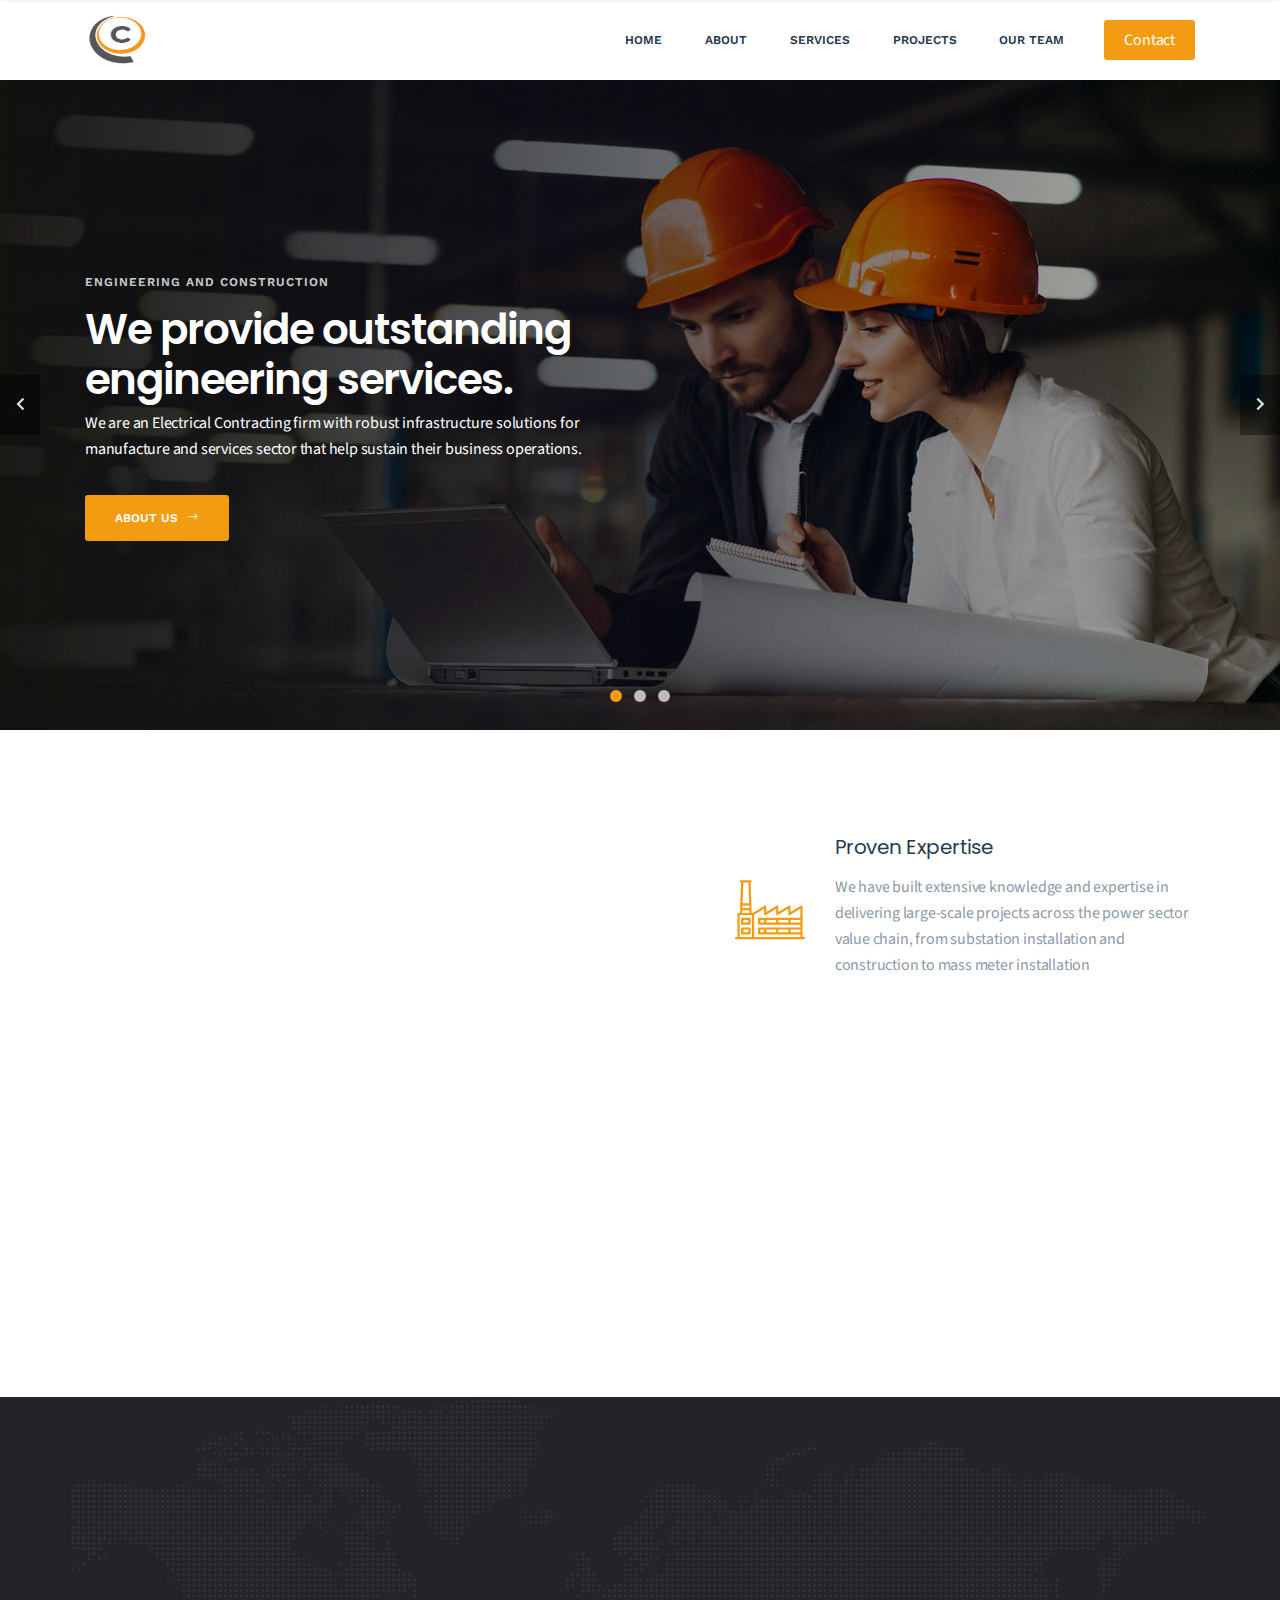
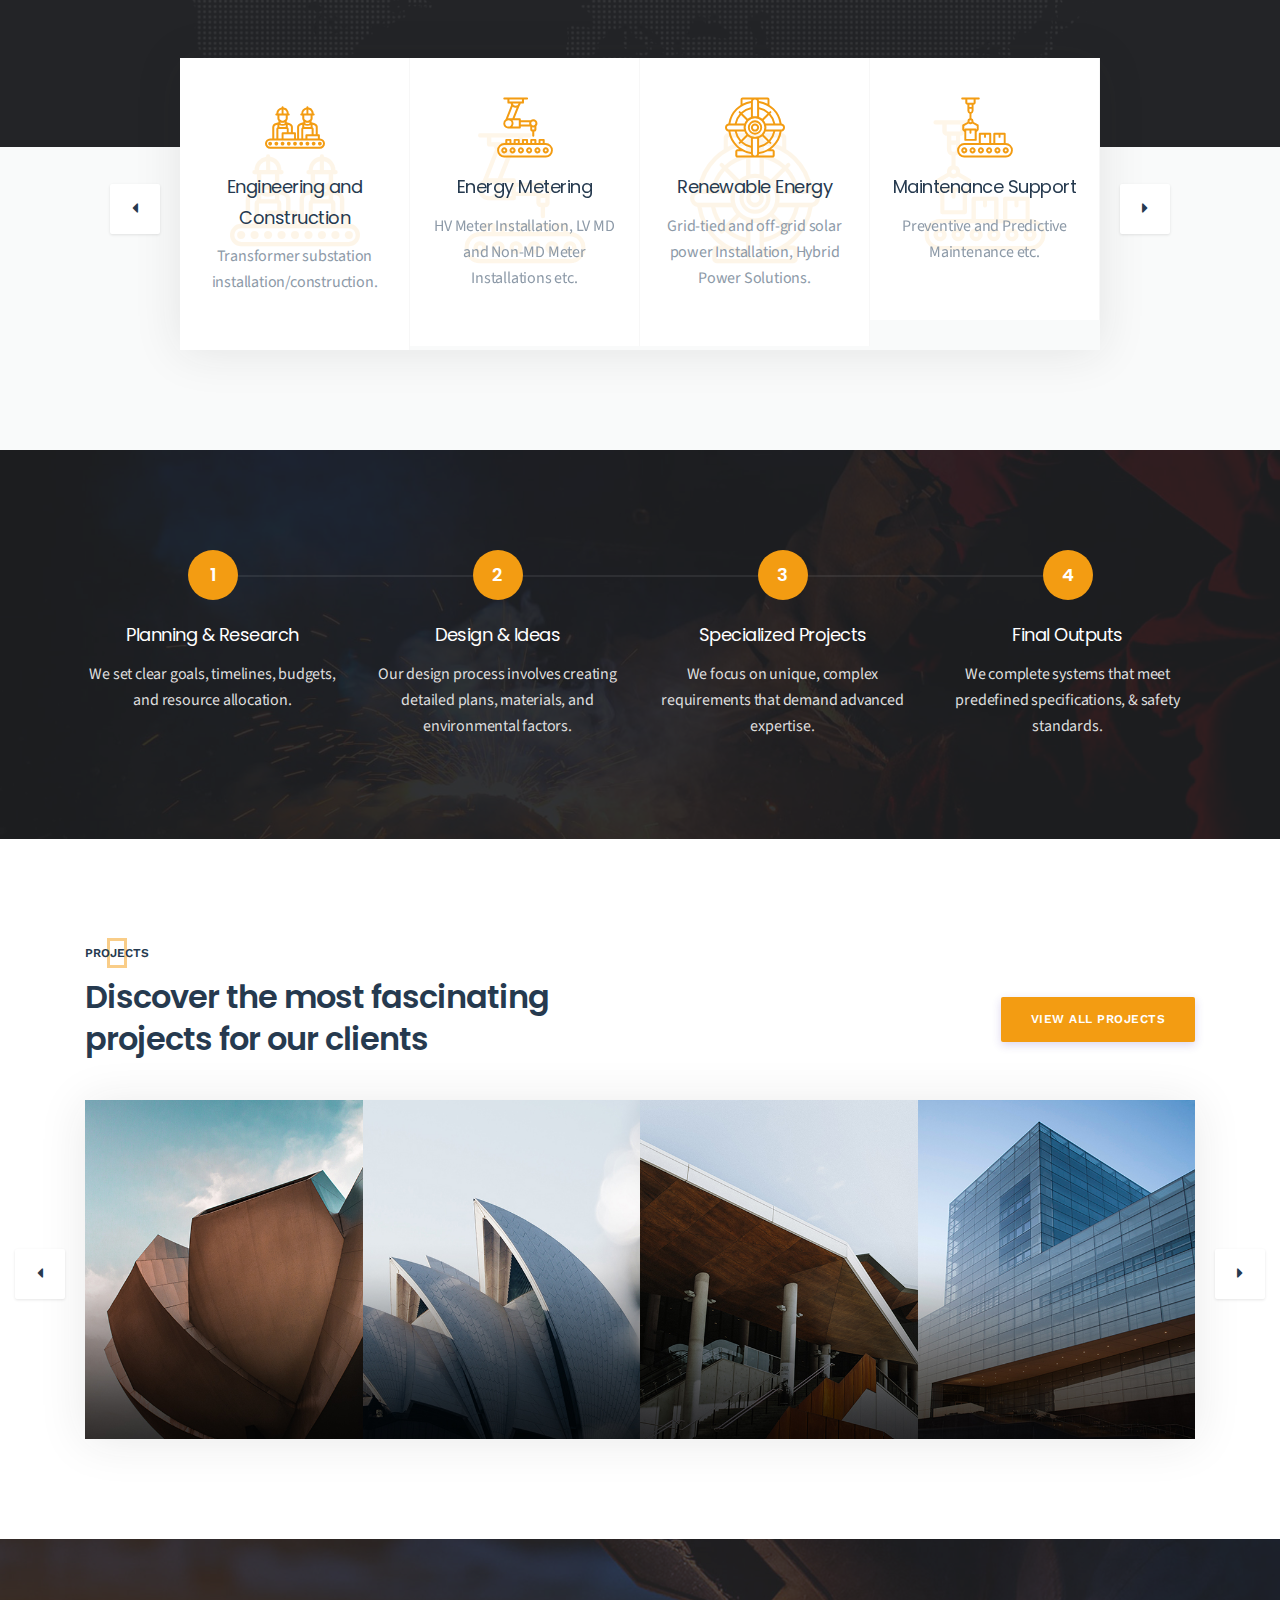
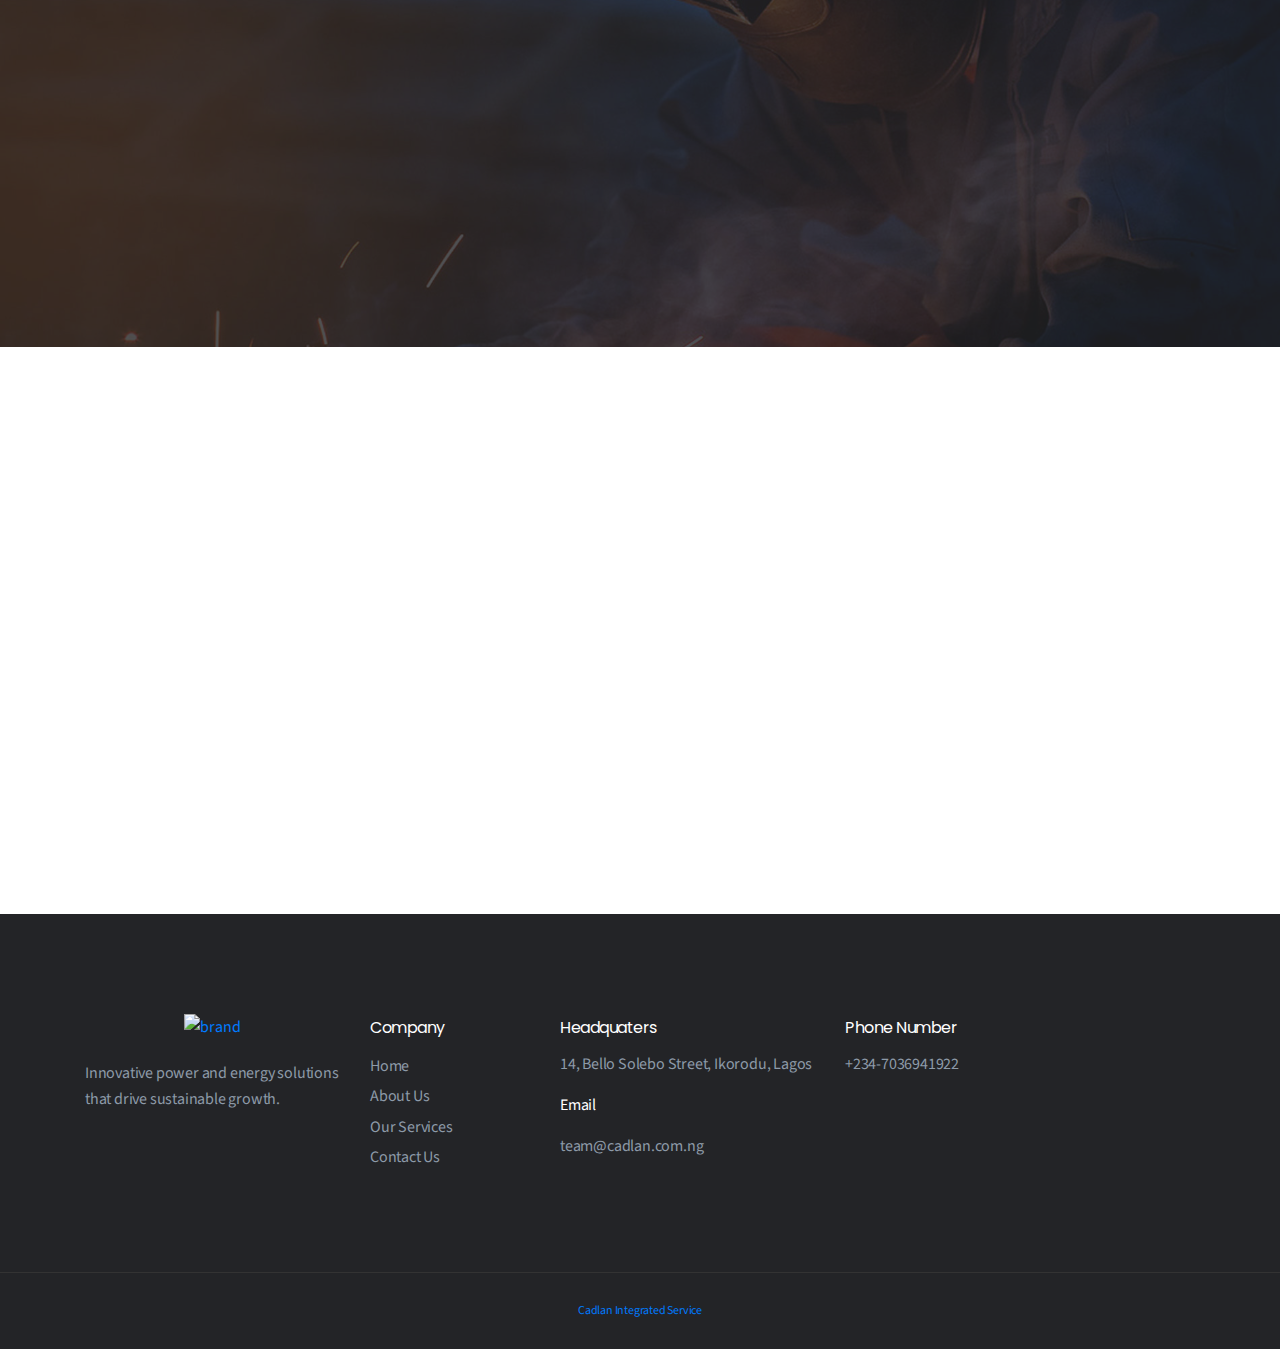
==== commit 7fe4c890: "Changed footer logo" ====
--- a/index.html
+++ b/index.html
@@ -581,7 +581,9 @@
             <div class="row">
                 <div class="col-lg-3 col-sm-6 sm-padding">
                     <div class="widget-content">
-                        <a href="#"><img src="img/logo-light.png" alt="brand"></a>
+                        <div class="text-center">
+                            <a href="#"><img src="img/Cadlan_logo_darkbackground 1b-no name.png" height="65" width="65" alt="brand"></a>
+                        </div>
                         <p>Innovative power and energy solutions that drive sustainable growth.</p>
                     </div>
                 </div>
